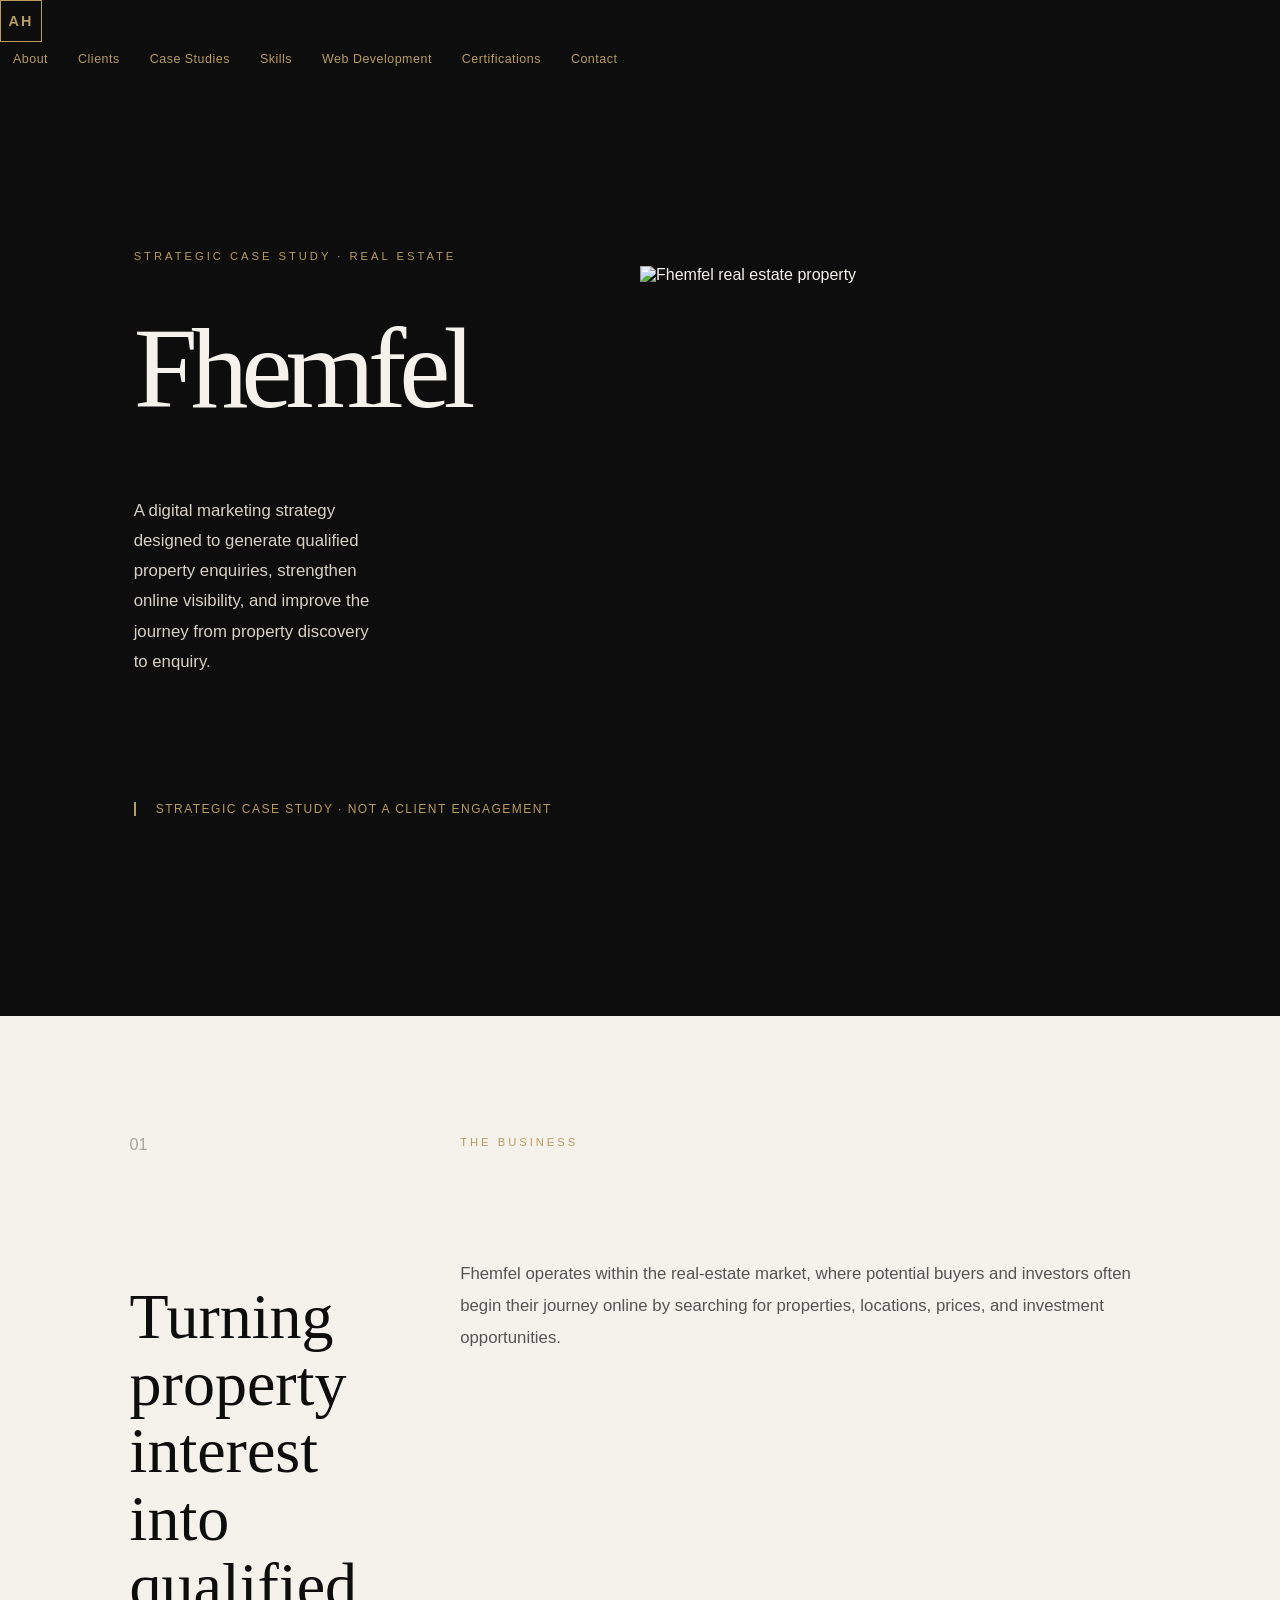
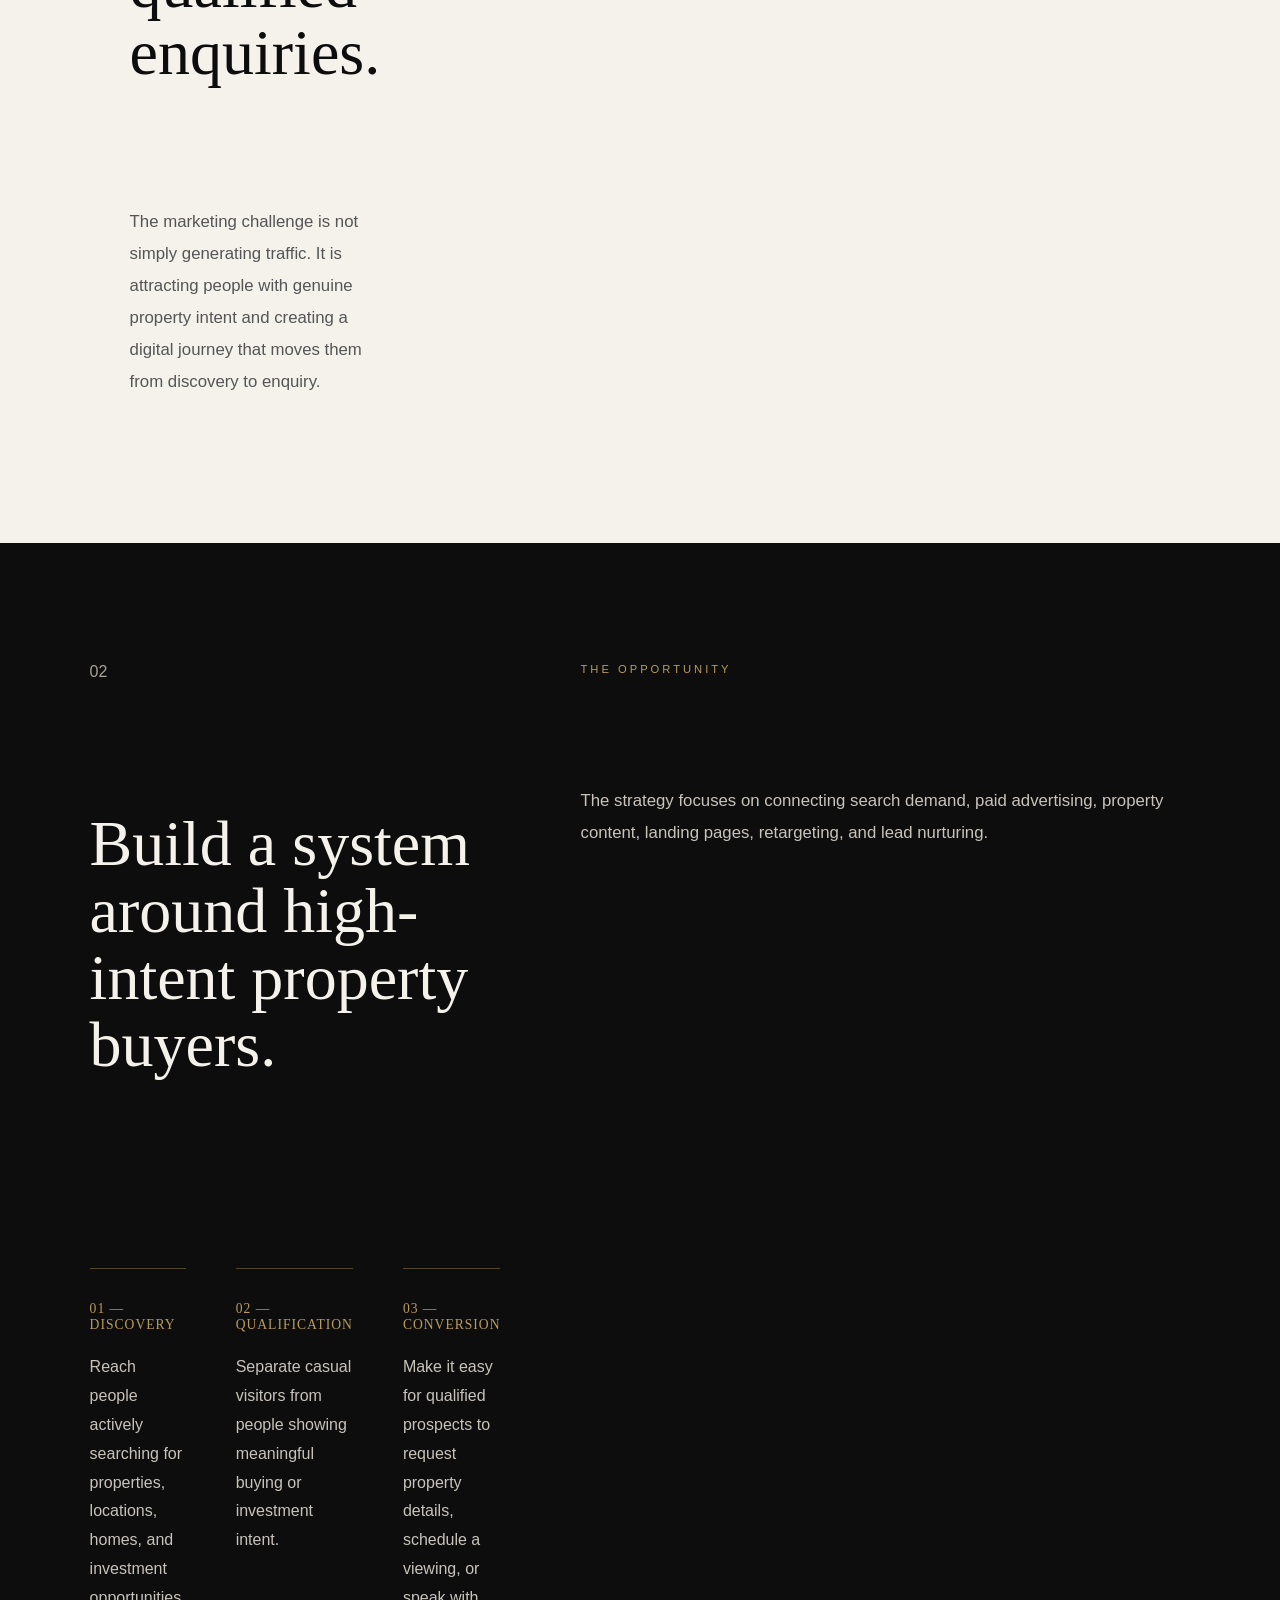
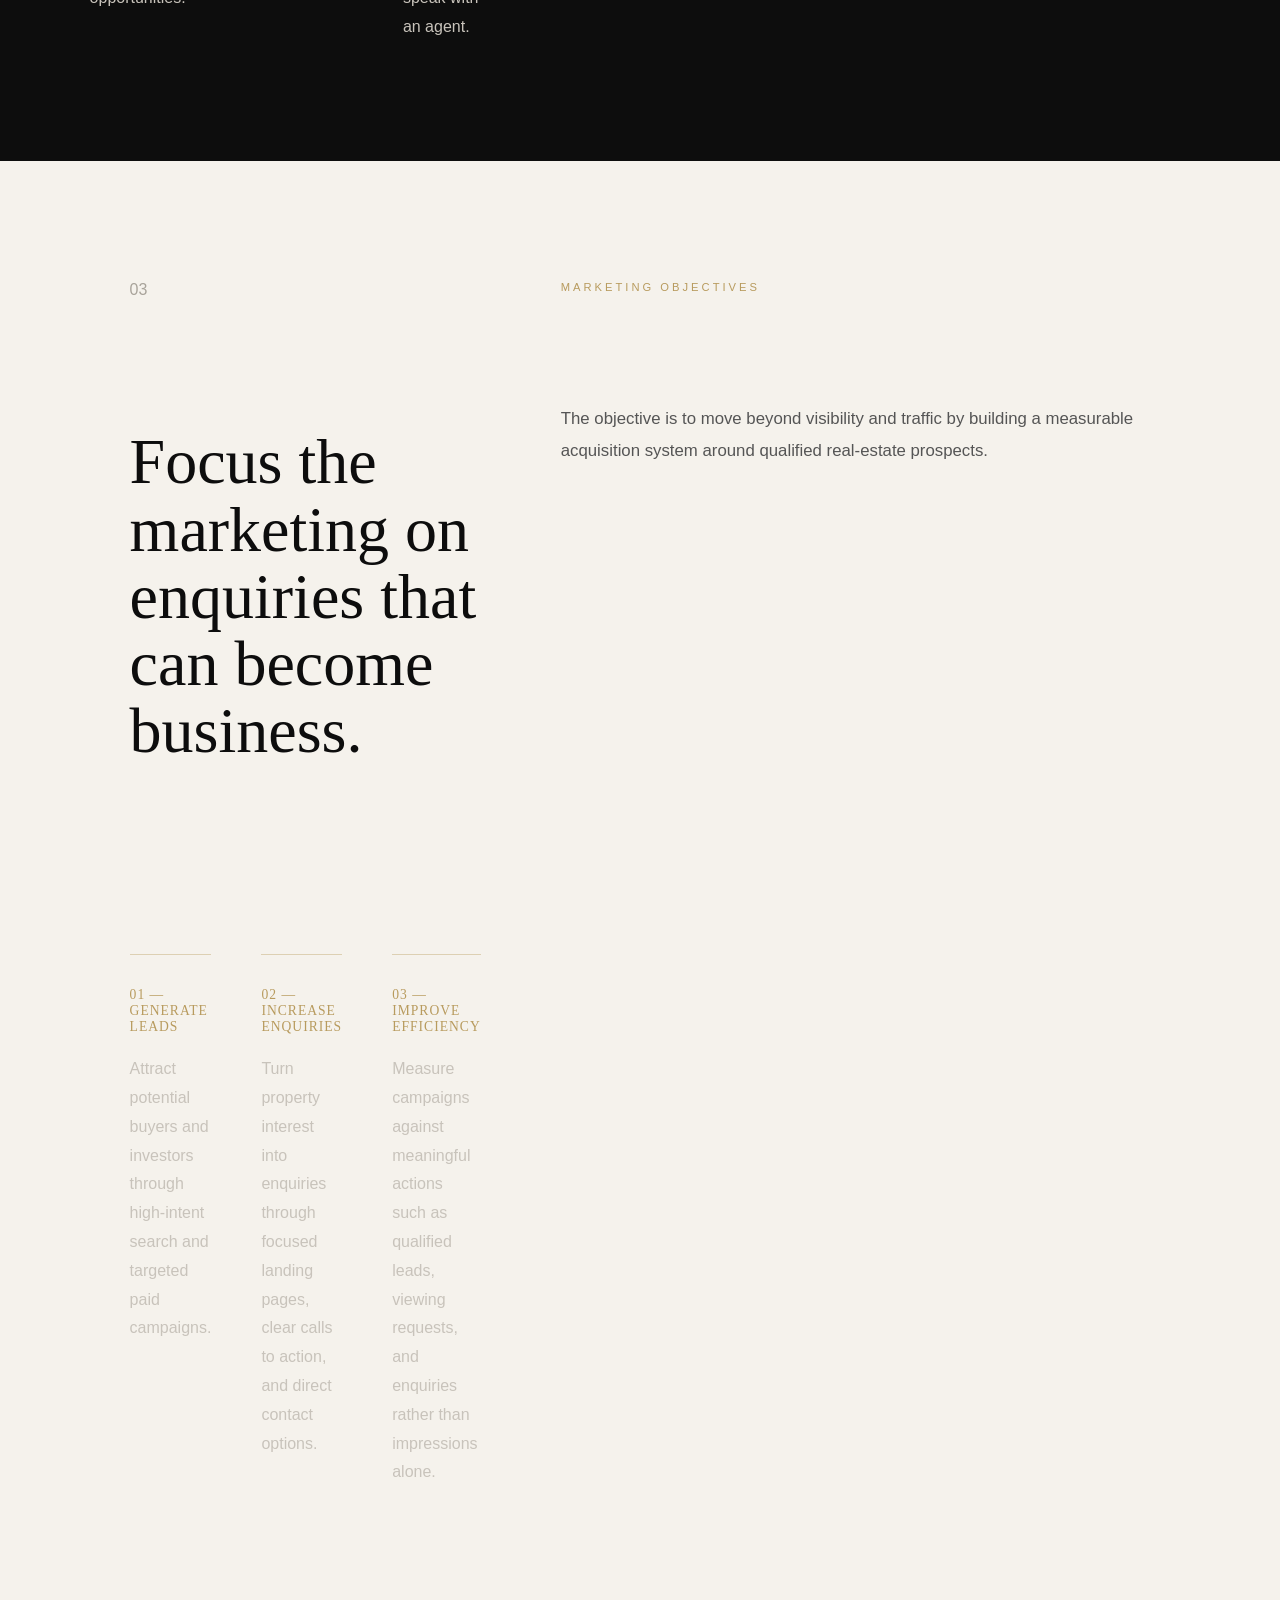
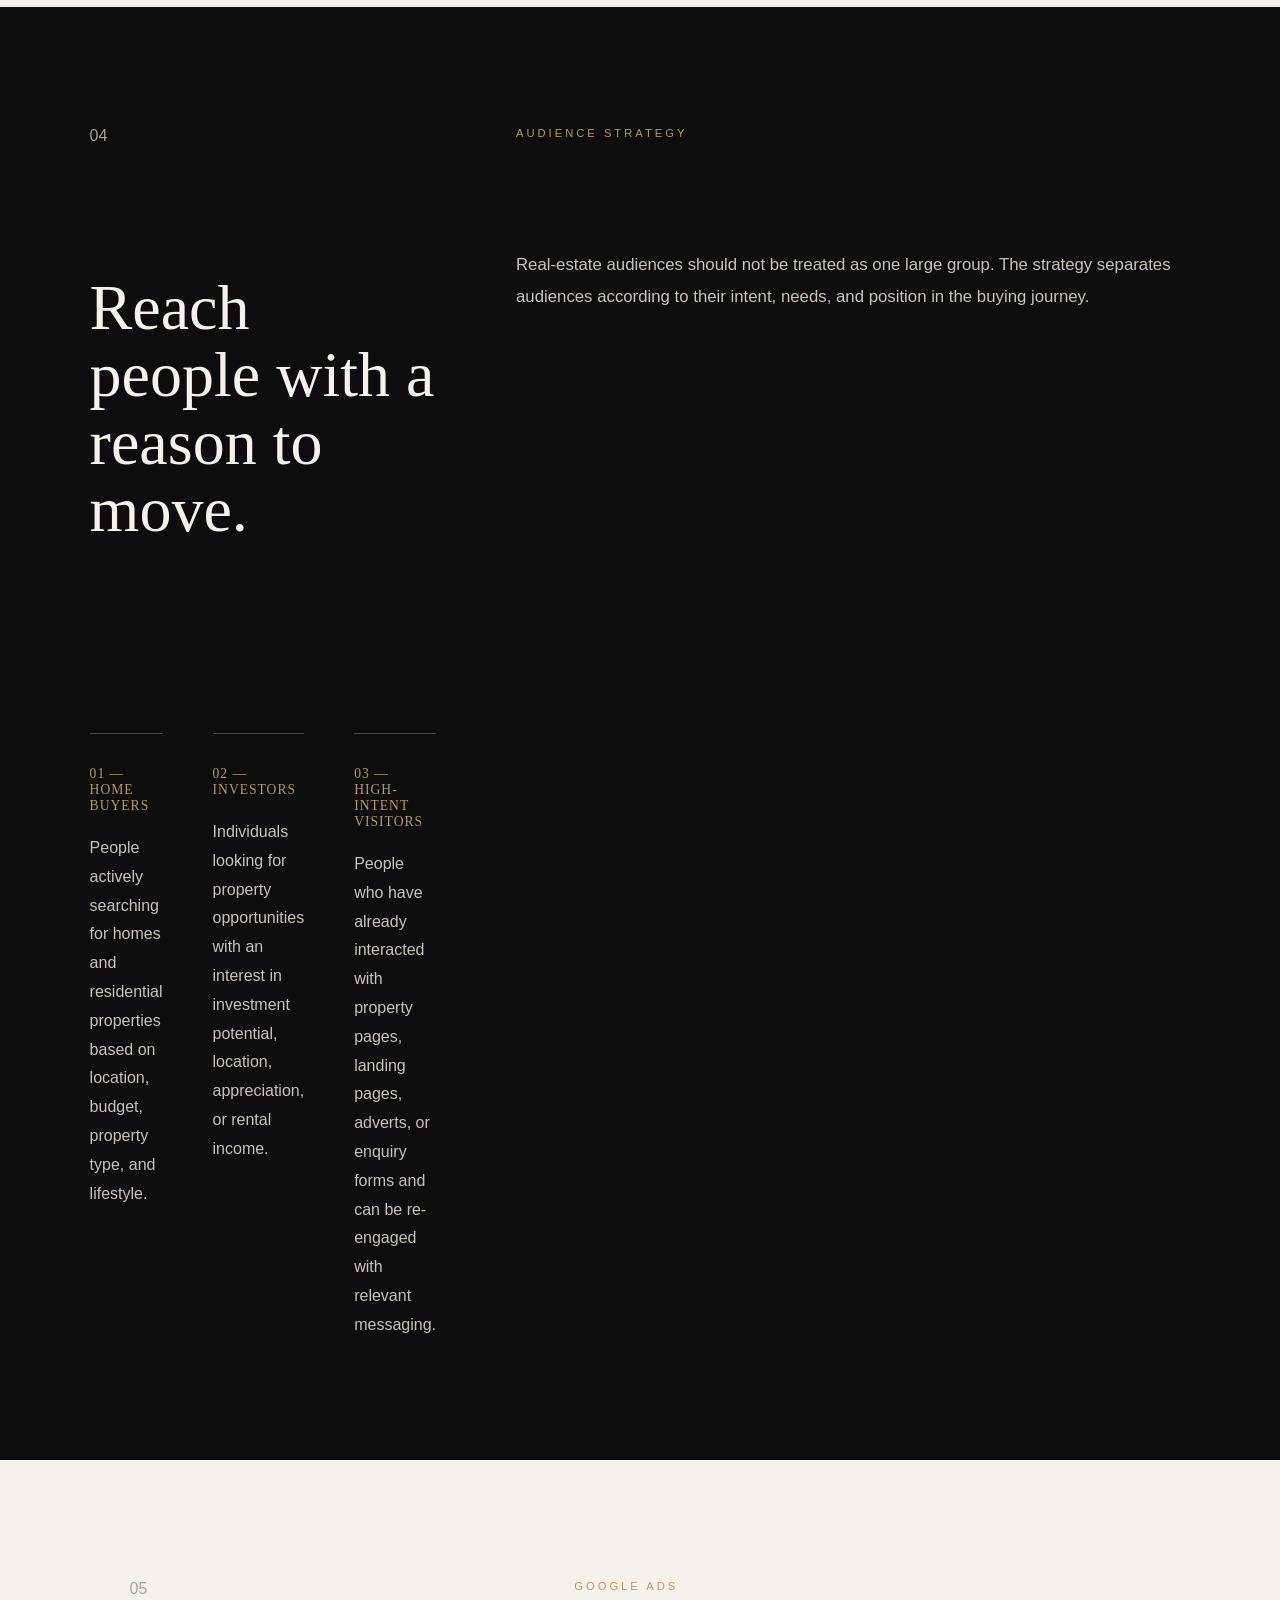
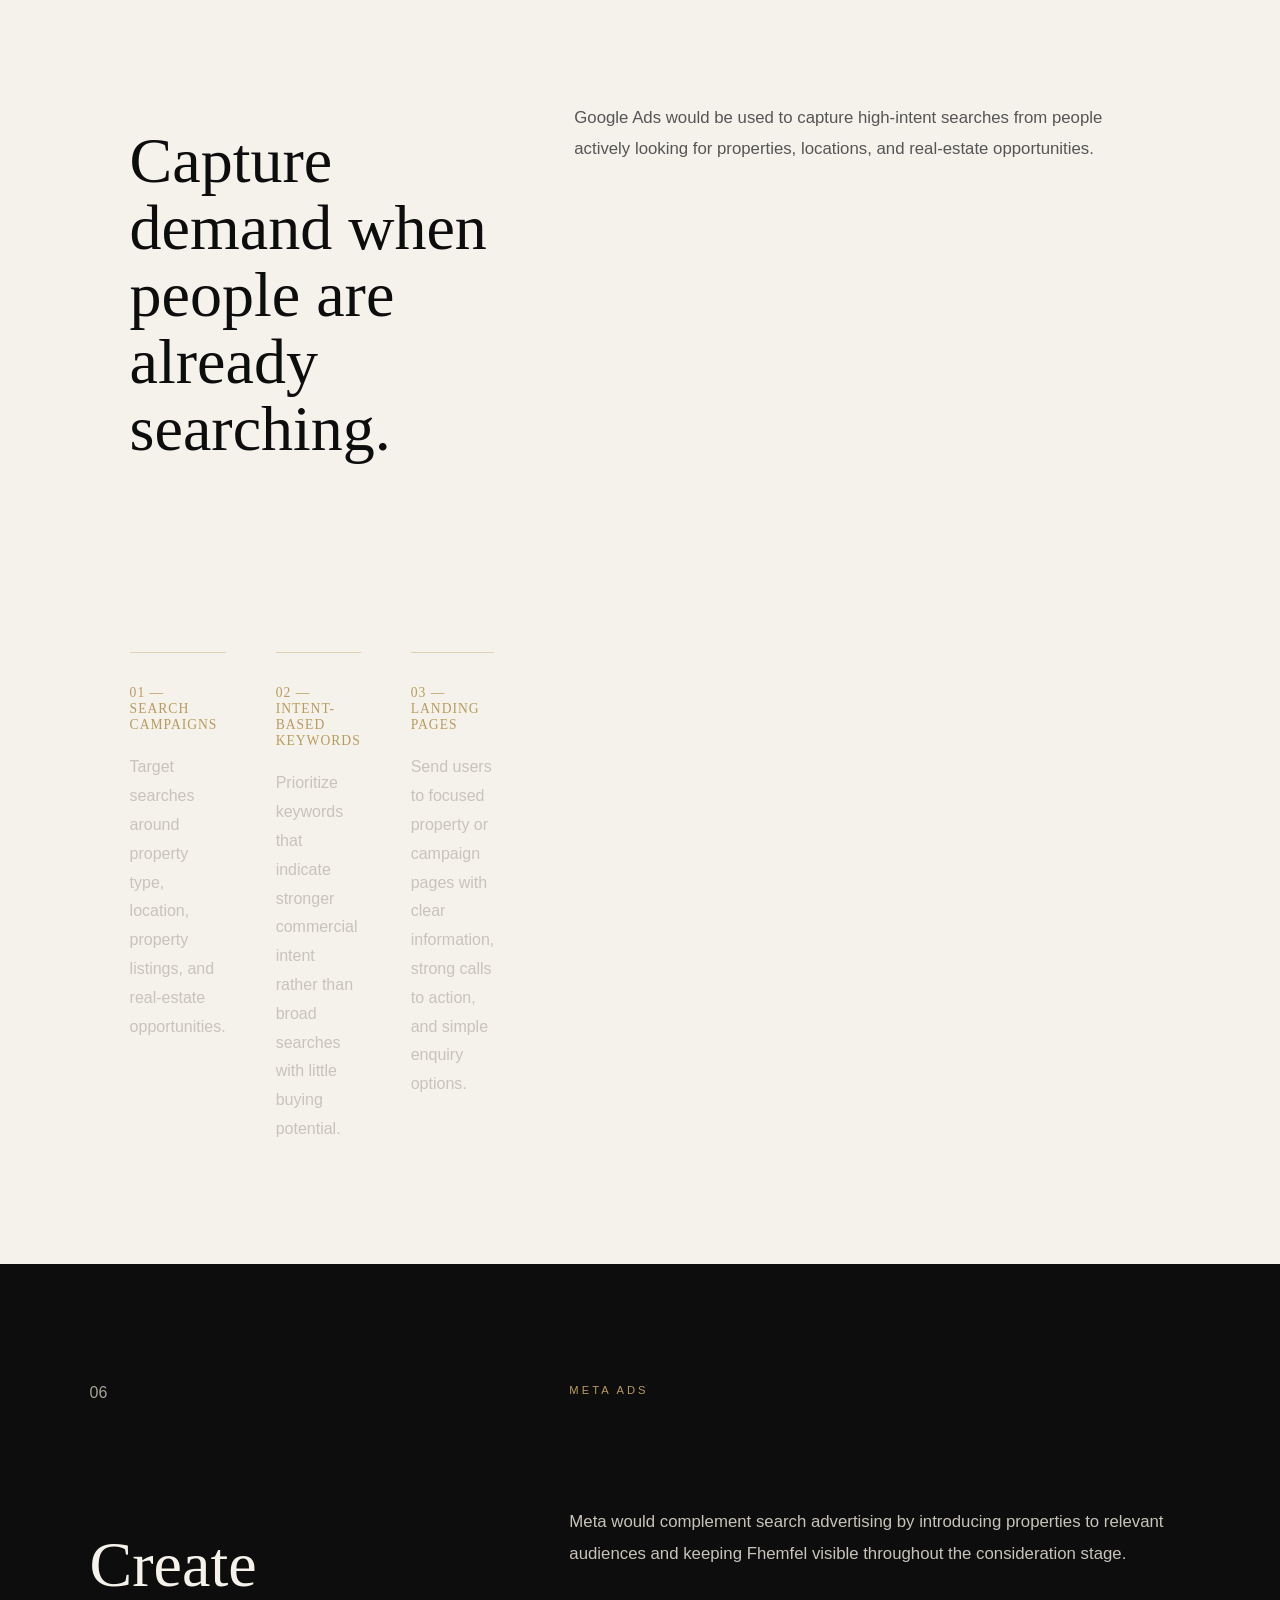
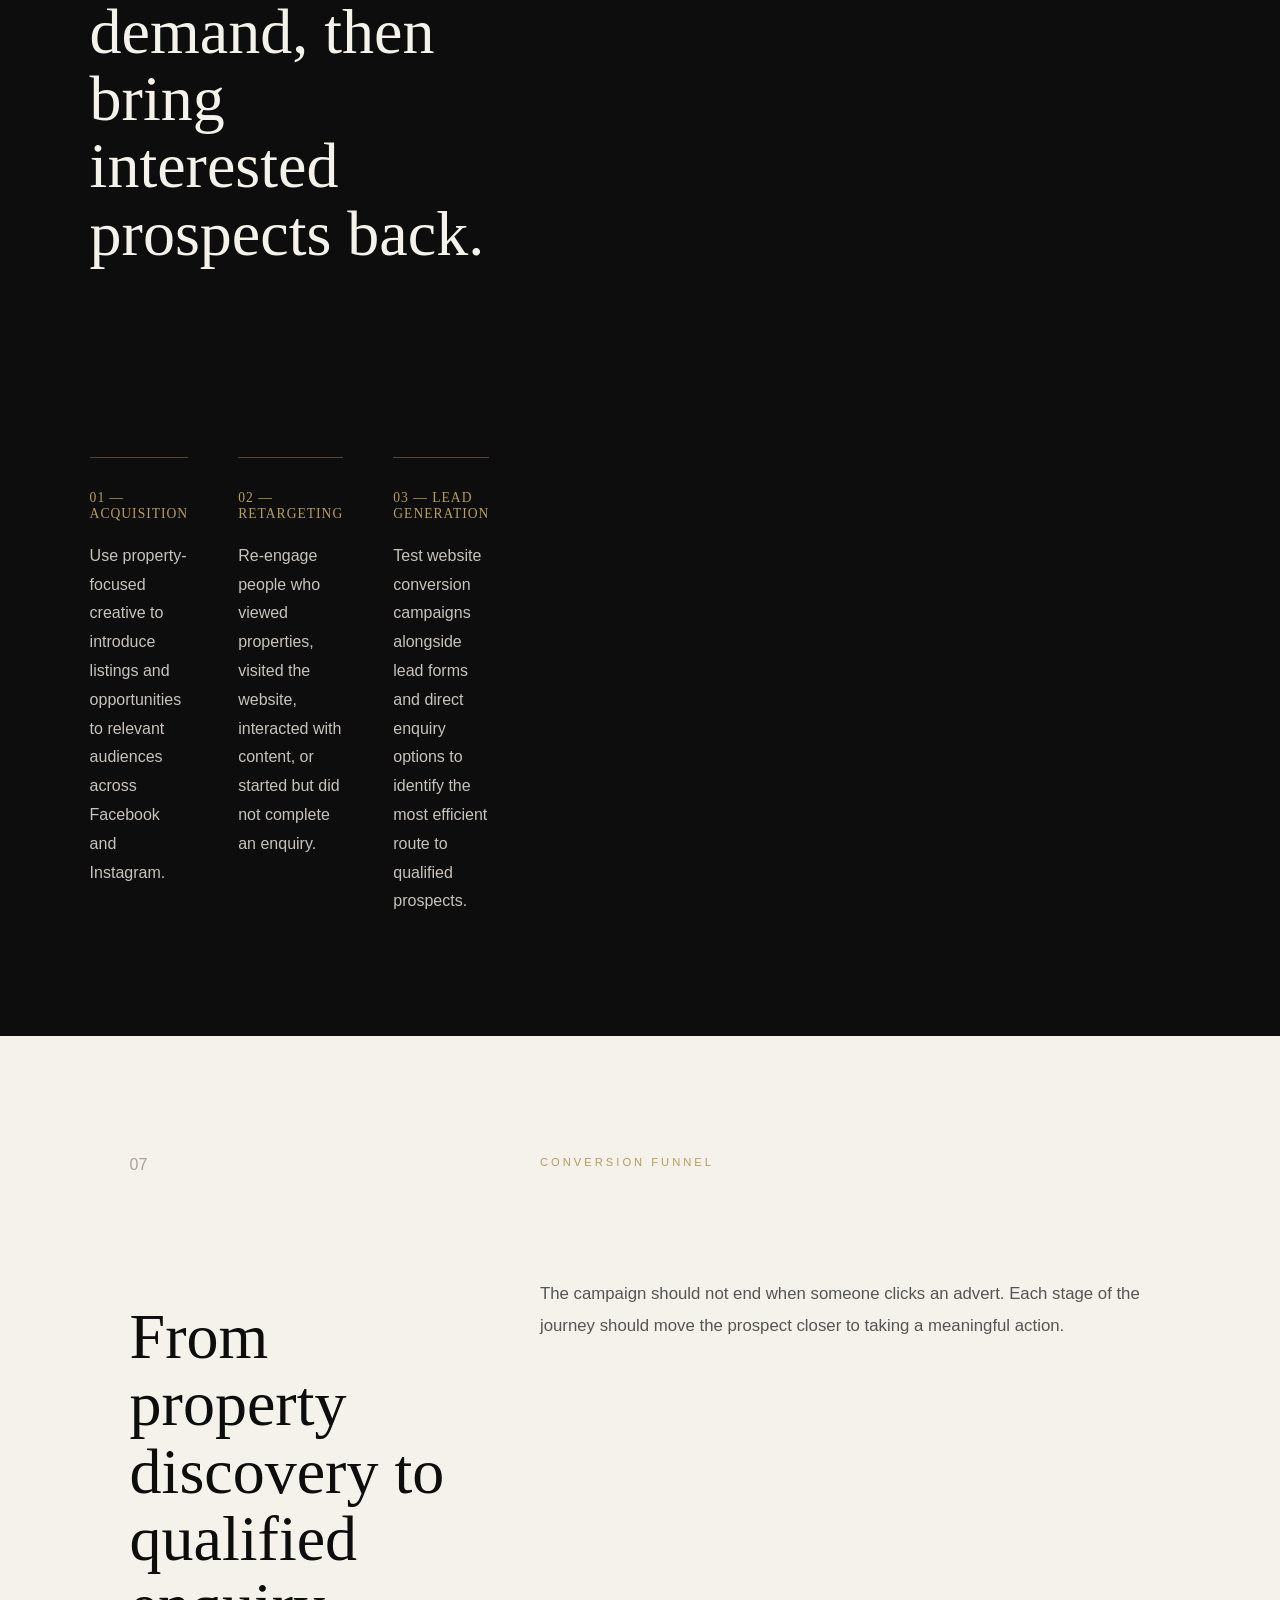
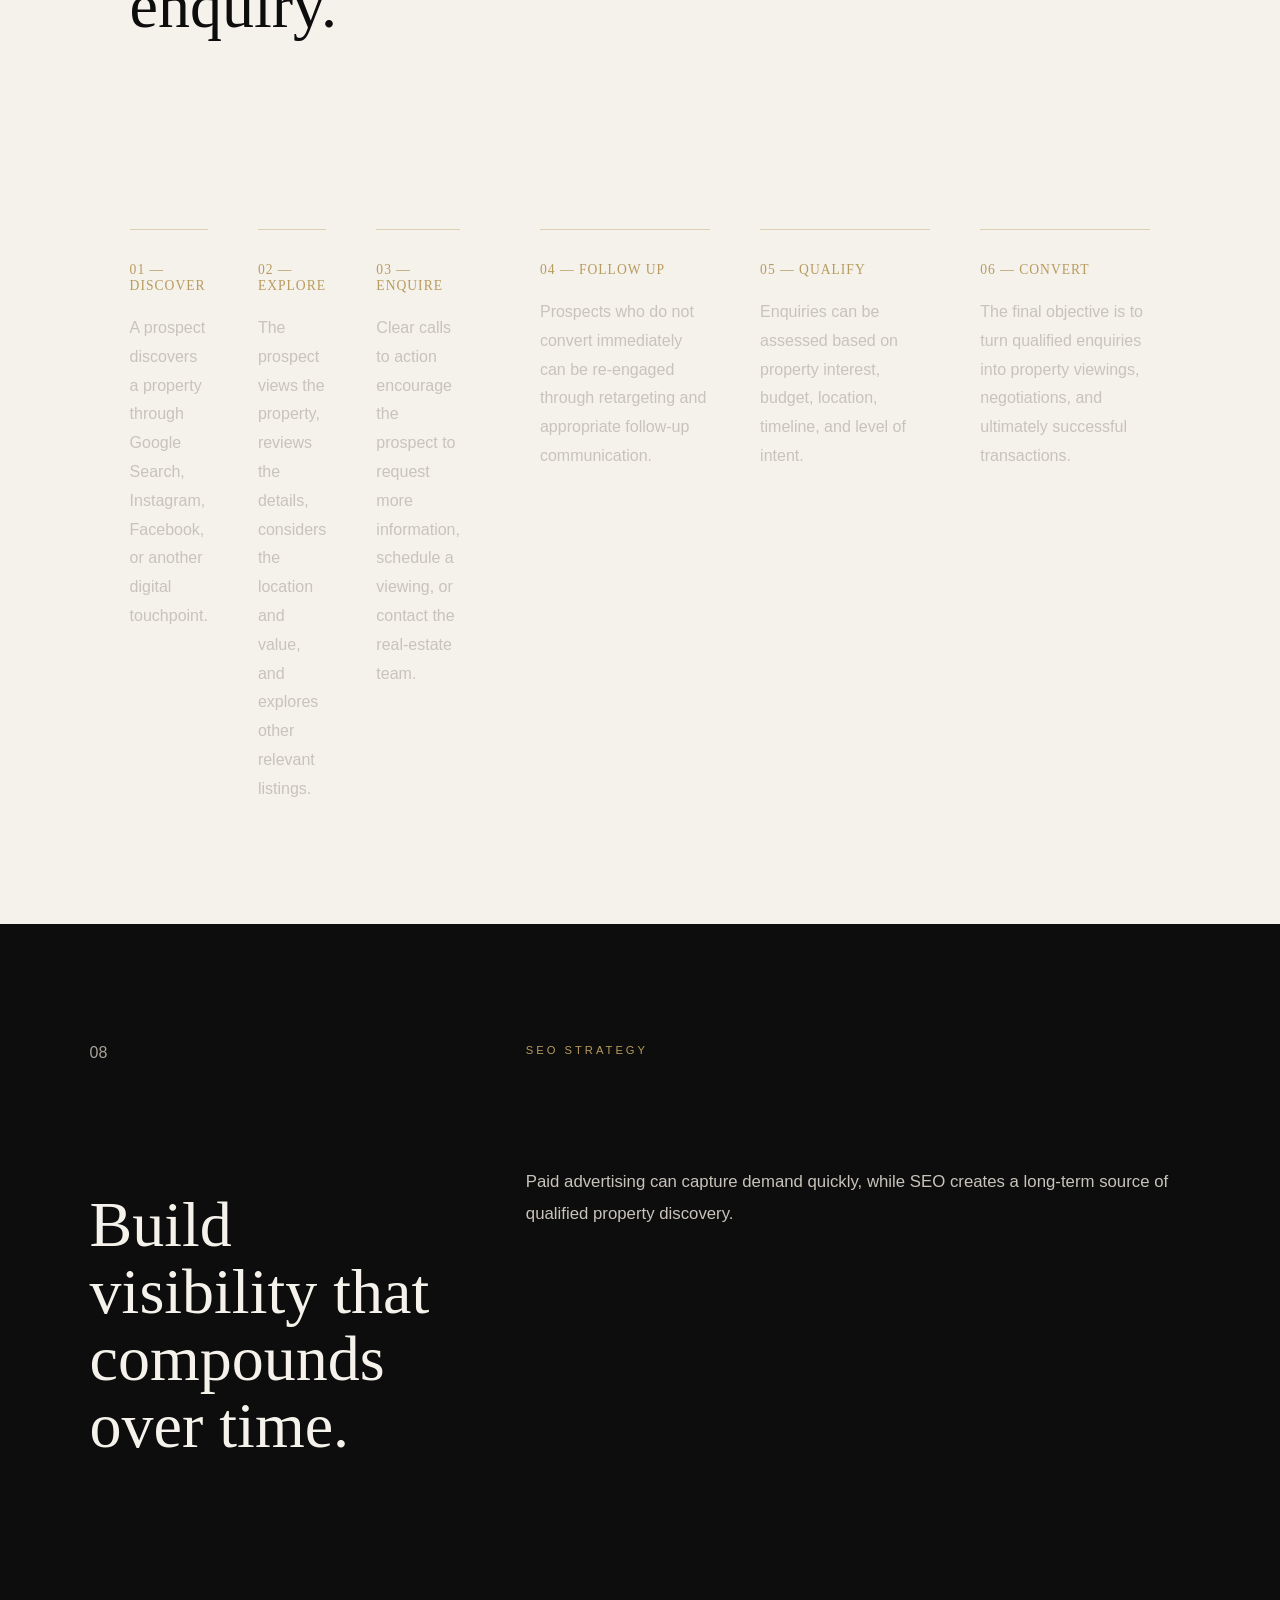
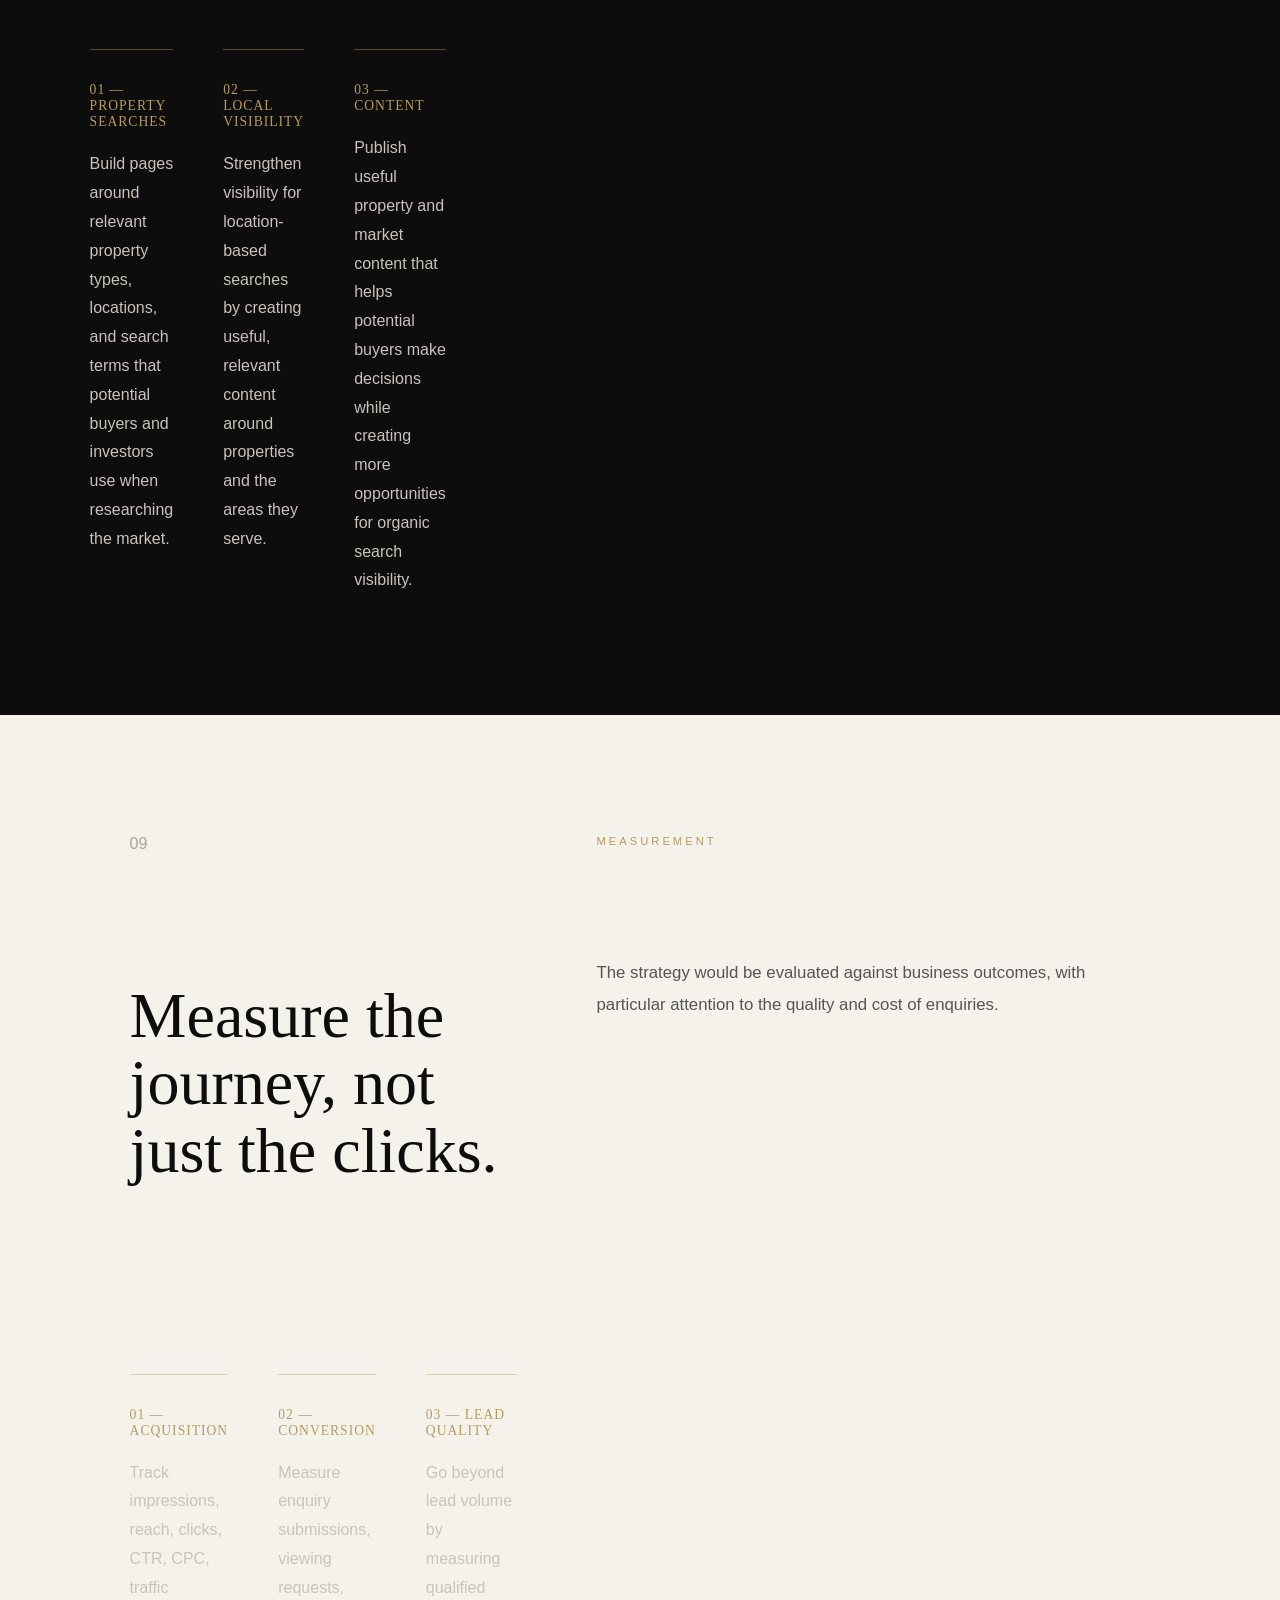
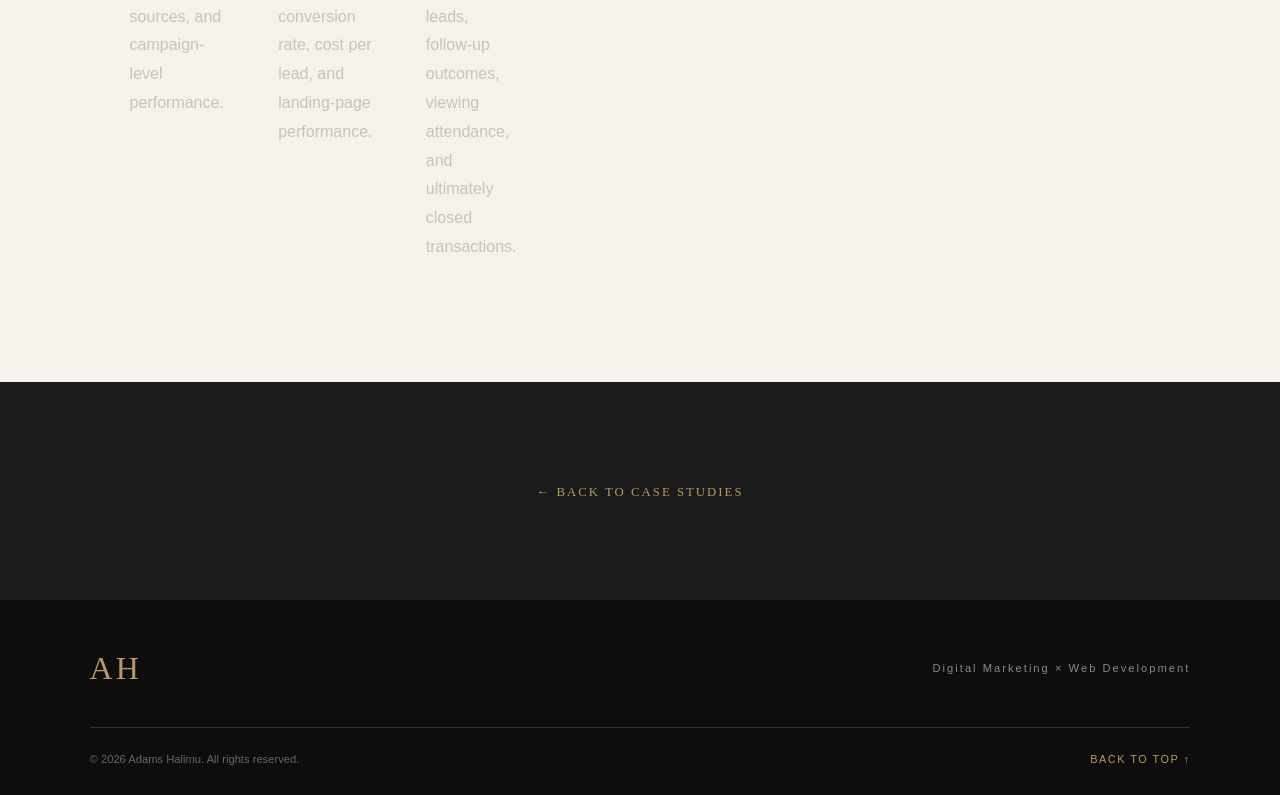
==== fhemfel.html @ 131da3a0 "Add files via upload" ====
<!DOCTYPE html>
<html lang="en">
<head>
    <meta charset="UTF-8">
    <meta name="viewport" content="width=device-width, initial-scale=1.0">

    <title>Fhemfel — Strategic Case Study | Adams Halimu</title>

    <link rel="stylesheet" href="../style.css">

    <style>

        .case-page {
            background: #f5f2ec;
            color: #0d0d0d;
        }

        .case-hero {
            min-height: 90vh;
            display: grid;
            grid-template-columns: 1fr 1fr;
            background: #0d0d0d;
            color: #f5f2ec;
        }

        .case-hero-content {
            display: flex;
            flex-direction: column;
            justify-content: center;
            padding: 100px 8%;
        }

        .case-label {
            font-size: .7rem;
            letter-spacing: 3px;
            text-transform: uppercase;
            color: #b89b5e;
        }

        .case-hero h1 {
            font-family: Georgia, serif;
            font-size: clamp(4rem, 9vw, 8rem);
            font-weight: 400;
            line-height: .9;
            margin: 25px 0;
        }

        .case-intro {
            max-width: 560px;
            font-size: 1.05rem;
            line-height: 1.8;
            color: #d8d0c3;
        }

        .case-disclaimer {
            margin-top: 25px;
            font-size: .75rem;
            letter-spacing: 1.5px;
            color: #b89b5e;
            text-transform: uppercase;
        }

        .case-hero-image {
            min-height: 650px;
            overflow: hidden;
        }

        .case-hero-image img {
            width: 100%;
            height: 100%;
            object-fit: cover;
            display: block;
        }

        .case-section {
            max-width: 1200px;
            margin: auto;
            padding: 120px 7%;
        }

        .case-section h2 {
            max-width: 850px;
            font-family: Georgia, serif;
            font-size: clamp(2.5rem, 5vw, 5rem);
            font-weight: 400;
            line-height: 1.05;
            margin: 25px 0 40px;
        }

        .case-section > p {
            max-width: 760px;
            font-size: 1.05rem;
            line-height: 1.9;
            color: #555;
            margin-bottom: 25px;
        }

        .case-dark {
            max-width: none;
            padding-left: 7%;
            padding-right: 7%;
            background: #0d0d0d;
            color: #f5f2ec;
        }

        .case-dark > p {
            color: #c8c3bb;
        }

        .case-grid {
            max-width: 1100px;
            display: grid;
            grid-template-columns: repeat(3, 1fr);
            gap: 50px;
            margin-top: 70px;
        }

        .case-grid h3 {
            font-size: .85rem;
            letter-spacing: 1px;
            text-transform: uppercase;
            color: #b89b5e;
            margin-bottom: 20px;
        }

        .case-grid p {
            color: #c8c3bb;
            line-height: 1.8;
        }

        .case-next {
            background: #1a1a1a;
            color: #f5f2ec;
            padding: 100px 7%;
            text-align: center;
        }

        .case-next a {
            color: #b89b5e;
            text-decoration: none;
            font-size: .8rem;
            letter-spacing: 2px;
            text-transform: uppercase;
        }

        @media (max-width: 768px) {

            .case-hero {
                grid-template-columns: 1fr;
            }

            .case-hero-image {
                min-height: 450px;
                order: -1;
            }

            .case-hero-content {
                padding: 70px 8%;
            }

            .case-grid {
                grid-template-columns: 1fr;
                gap: 40px;
            }

            .case-section {
                padding: 80px 8%;
            }

        }

    </style>
</head>

<body class="case-page">

    <!-- NAVBAR -->

    <header class="site-header">

        <a href="../index.html" class="logo">
            AH
        </a>

        <nav class="nav-links">

            <a href="../index.html#about">About</a>
            <a href="../index.html#clients">Clients</a>
            <a href="../index.html#case-studies">Case Studies</a>
            <a href="../index.html#skills">Skills</a>
            <a href="../index.html#web-development">Web Development</a>
            <a href="../index.html#certifications">Certifications</a>
            <a href="../index.html#contact">Contact</a>

        </nav>

        <button class="menu-toggle" aria-label="Open menu">
            <span></span>
            <span></span>
            <span></span>
        </button>

    </header>


    <!-- HERO -->

    <section class="case-hero">

        <div class="case-hero-content">

            <p class="case-label">
                Strategic Case Study · Real Estate
            </p>

            <h1>
                Fhemfel
            </h1>

            <p class="case-intro">
                A digital marketing strategy designed to generate
                qualified property enquiries, strengthen online
                visibility, and improve the journey from property
                discovery to enquiry.
            </p>

            <p class="case-disclaimer">
                Strategic case study · Not a client engagement
            </p>

        </div>

        <div class="case-hero-image">

            <img
                src="../images/Fhemfel.png"
                alt="Fhemfel real estate property"
            >

        </div>

    </section>


    <!-- BUSINESS -->

    <section class="case-section">

        <span class="section-number">
            01
        </span>

        <span class="case-label">
            THE BUSINESS
        </span>

        <h2>
            Turning property interest into qualified enquiries.
        </h2>

        <p>
            Fhemfel operates within the real-estate market, where
            potential buyers and investors often begin their journey
            online by searching for properties, locations, prices,
            and investment opportunities.
        </p>

        <p>
            The marketing challenge is not simply generating traffic.
            It is attracting people with genuine property intent and
            creating a digital journey that moves them from discovery
            to enquiry.
        </p>

    </section>


    <!-- OPPORTUNITY -->

    <section class="case-section case-dark">

        <span class="section-number">
            02
        </span>

        <span class="case-label">
            THE OPPORTUNITY
        </span>

        <h2>
            Build a system around high-intent property buyers.
        </h2>

        <p>
            The strategy focuses on connecting search demand,
            paid advertising, property content, landing pages,
            retargeting, and lead nurturing.
        </p>


        <div class="case-grid">

            <div>

                <h3>
                    01 — Discovery
                </h3>

                <p>
                    Reach people actively searching for properties,
                    locations, homes, and investment opportunities.
                </p>

            </div>


            <div>

                <h3>
                    02 — Qualification
                </h3>

                <p>
                    Separate casual visitors from people showing
                    meaningful buying or investment intent.
                </p>

            </div>


            <div>

                <h3>
                    03 — Conversion
                </h3>

                <p>
                    Make it easy for qualified prospects to request
                    property details, schedule a viewing, or speak
                    with an agent.
                </p>

            </div>

        </div>

    </section>
    <section class="case-section">

    <span class="section-number">
        03
    </span>

    <span class="case-label">
        MARKETING OBJECTIVES
    </span>

    <h2>
        Focus the marketing on enquiries that can become business.
    </h2>

    <p>
        The objective is to move beyond visibility and traffic by
        building a measurable acquisition system around qualified
        real-estate prospects.
    </p>

    <div class="case-grid">

        <div>
            <h3>01 — Generate Leads</h3>

            <p>
                Attract potential buyers and investors through
                high-intent search and targeted paid campaigns.
            </p>
        </div>

        <div>
            <h3>02 — Increase Enquiries</h3>

            <p>
                Turn property interest into enquiries through
                focused landing pages, clear calls to action,
                and direct contact options.
            </p>
        </div>

        <div>
            <h3>03 — Improve Efficiency</h3>

            <p>
                Measure campaigns against meaningful actions such
                as qualified leads, viewing requests, and enquiries
                rather than impressions alone.
            </p>
        </div>

    </div>

</section>
<section class="case-section case-dark">

    <span class="section-number">
        04
    </span>

    <span class="case-label">
        AUDIENCE STRATEGY
    </span>

    <h2>
        Reach people with a reason to move.
    </h2>

    <p>
        Real-estate audiences should not be treated as one large
        group. The strategy separates audiences according to their
        intent, needs, and position in the buying journey.
    </p>

    <div class="case-grid">

        <div>

            <h3>
                01 — Home Buyers
            </h3>

            <p>
                People actively searching for homes and residential
                properties based on location, budget, property type,
                and lifestyle.
            </p>

        </div>


        <div>

            <h3>
                02 — Investors
            </h3>

            <p>
                Individuals looking for property opportunities with
                an interest in investment potential, location,
                appreciation, or rental income.
            </p>

        </div>


        <div>

            <h3>
                03 — High-Intent Visitors
            </h3>

            <p>
                People who have already interacted with property
                pages, landing pages, adverts, or enquiry forms and
                can be re-engaged with relevant messaging.
            </p>

        </div>

    </div>

</section>
<section class="case-section">

    <span class="section-number">05</span>

    <span class="case-label">GOOGLE ADS</span>

    <h2>
        Capture demand when people are already searching.
    </h2>

    <p>
        Google Ads would be used to capture high-intent searches from
        people actively looking for properties, locations, and real-estate
        opportunities.
    </p>

    <div class="case-grid">

        <div>
            <h3>01 — Search Campaigns</h3>

            <p>
                Target searches around property type, location,
                property listings, and real-estate opportunities.
            </p>
        </div>

        <div>
            <h3>02 — Intent-Based Keywords</h3>

            <p>
                Prioritize keywords that indicate stronger commercial
                intent rather than broad searches with little buying
                potential.
            </p>
        </div>

        <div>
            <h3>03 — Landing Pages</h3>

            <p>
                Send users to focused property or campaign pages with
                clear information, strong calls to action, and simple
                enquiry options.
            </p>
        </div>

    </div>

</section>
<section class="case-section case-dark">

    <span class="section-number">06</span>

    <span class="case-label">META ADS</span>

    <h2>
        Create demand, then bring interested prospects back.
    </h2>

    <p>
        Meta would complement search advertising by introducing
        properties to relevant audiences and keeping Fhemfel visible
        throughout the consideration stage.
    </p>

    <div class="case-grid">

        <div>
            <h3>01 — Acquisition</h3>

            <p>
                Use property-focused creative to introduce listings
                and opportunities to relevant audiences across
                Facebook and Instagram.
            </p>
        </div>

        <div>
            <h3>02 — Retargeting</h3>

            <p>
                Re-engage people who viewed properties, visited the
                website, interacted with content, or started but did
                not complete an enquiry.
            </p>
        </div>

        <div>
            <h3>03 — Lead Generation</h3>

            <p>
                Test website conversion campaigns alongside lead
                forms and direct enquiry options to identify the
                most efficient route to qualified prospects.
            </p>
        </div>

    </div>

</section>
<section class="case-section">

    <span class="section-number">07</span>

    <span class="case-label">CONVERSION FUNNEL</span>

    <h2>
        From property discovery to qualified enquiry.
    </h2>

    <p>
        The campaign should not end when someone clicks an advert.
        Each stage of the journey should move the prospect closer
        to taking a meaningful action.
    </p>

    <div class="case-grid">

        <div>
            <h3>01 — Discover</h3>

            <p>
                A prospect discovers a property through Google Search,
                Instagram, Facebook, or another digital touchpoint.
            </p>
        </div>

        <div>
            <h3>02 — Explore</h3>

            <p>
                The prospect views the property, reviews the details,
                considers the location and value, and explores other
                relevant listings.
            </p>
        </div>

        <div>
            <h3>03 — Enquire</h3>

            <p>
                Clear calls to action encourage the prospect to request
                more information, schedule a viewing, or contact the
                real-estate team.
            </p>
        </div>

    </div>


    <div class="case-grid">

        <div>
            <h3>04 — Follow Up</h3>

            <p>
                Prospects who do not convert immediately can be
                re-engaged through retargeting and appropriate
                follow-up communication.
            </p>
        </div>

        <div>
            <h3>05 — Qualify</h3>

            <p>
                Enquiries can be assessed based on property interest,
                budget, location, timeline, and level of intent.
            </p>
        </div>

        <div>
            <h3>06 — Convert</h3>

            <p>
                The final objective is to turn qualified enquiries
                into property viewings, negotiations, and ultimately
                successful transactions.
            </p>
        </div>

    </div>

</section>
<section class="case-section case-dark">

    <span class="section-number">08</span>

    <span class="case-label">SEO STRATEGY</span>

    <h2>
        Build visibility that compounds over time.
    </h2>

    <p>
        Paid advertising can capture demand quickly, while SEO creates
        a long-term source of qualified property discovery.
    </p>

    <div class="case-grid">

        <div>
            <h3>01 — Property Searches</h3>

            <p>
                Build pages around relevant property types, locations,
                and search terms that potential buyers and investors
                use when researching the market.
            </p>
        </div>

        <div>
            <h3>02 — Local Visibility</h3>

            <p>
                Strengthen visibility for location-based searches by
                creating useful, relevant content around properties
                and the areas they serve.
            </p>
        </div>

        <div>
            <h3>03 — Content</h3>

            <p>
                Publish useful property and market content that helps
                potential buyers make decisions while creating more
                opportunities for organic search visibility.
            </p>
        </div>

    </div>

</section>
<section class="case-section">

    <span class="section-number">09</span>

    <span class="case-label">MEASUREMENT</span>

    <h2>
        Measure the journey, not just the clicks.
    </h2>

    <p>
        The strategy would be evaluated against business outcomes,
        with particular attention to the quality and cost of enquiries.
    </p>

    <div class="case-grid">

        <div>
            <h3>01 — Acquisition</h3>

            <p>
                Track impressions, reach, clicks, CTR, CPC, traffic
                sources, and campaign-level performance.
            </p>
        </div>

        <div>
            <h3>02 — Conversion</h3>

            <p>
                Measure enquiry submissions, viewing requests,
                conversion rate, cost per lead, and landing-page
                performance.
            </p>
        </div>

        <div>
            <h3>03 — Lead Quality</h3>

            <p>
                Go beyond lead volume by measuring qualified leads,
                follow-up outcomes, viewing attendance, and ultimately
                closed transactions.
            </p>
        </div>

    </div>

</section>


    <!-- NEXT SECTION -->

    <section class="case-next">

        <a href="../index.html#case-studies">
            ← Back to Case Studies
        </a>

    </section>
    
<!-- FOOTER -->
<footer class="site-footer">

    <div class="footer-top">

        <div class="footer-logo">
            AH
        </div>

        <p>
            Digital Marketing × Web Development
        </p>

    </div>

    <div class="footer-bottom">

        <p>
            © 2026 Adams Halimu. All rights reserved.
        </p>

        <a href="#">
            BACK TO TOP ↑
        </a>

    </div>

</footer>


    <script src="../script.js"></script>

</body>
</html>
---- style.css ----
/* ========================================
   RESET
======================================== */

* {
  margin: 0;
  padding: 0;
  box-sizing: border-box;
}

html {
  scroll-behavior: smooth;
}

body {
  background: #0d0d0d;
  color: #f5f2ec;
  font-family: Arial, Helvetica, sans-serif;
}

a {
  color: inherit;
}

button {
  font: inherit;
}


/* ========================================
   VARIABLES
======================================== */

:root {
  --black: #0d0d0d;
  --dark: #151515;
  --gold: #b89b5e;
  --cream: #f5f2ec;
  --muted: #a8a39a;
  --border: rgba(184, 155, 94, 0.25);
}


/* ========================================
   NAVBAR
======================================== */

.site-header {
  position: absolute;
  top: 0;
  left: 0;
  width: 100%;
  z-index: 100;
}

.navbar {
  width: 100%;
  min-height: 90px;
  padding: 0 6%;
  display: flex;
  align-items: center;
  justify-content: space-between;
}


/* Logo */

.logo {
  width: 42px;
  height: 42px;

  display: flex;
  align-items: center;
  justify-content: center;

  border: 1px solid var(--gold);

  color: var(--gold);
  text-decoration: none;

  font-size: 0.9rem;
  font-weight: 700;

  letter-spacing: 2px;

  transition: 0.3s ease;
}

.logo:hover {
  background: var(--gold);
  color: var(--black);
}


/* Links */

.nav-links {
  display: flex;
  align-items: center;
  gap: 4px;

  list-style: none;
}

.nav-links a {
  display: block;

  padding: 10px 13px;

  color: var(--gold);
  text-decoration: none;

  font-size: 0.78rem;
  letter-spacing: 0.5px;

  transition: 0.3s ease;
}

.nav-links a:hover {
  background: white;
  color: var(--black);
}


/* Hamburger */

.menu-toggle {
  display: none;

  width: 42px;
  height: 42px;

  border: none;
  background: transparent;

  cursor: pointer;
}

.menu-toggle span {
  display: block;

  width: 25px;
  height: 2px;

  margin: 5px auto;

  background: var(--gold);

  transition: 0.3s ease;
}


/* ========================================
   HERO
======================================== */

.hero {
  position: relative;

  min-height: 100vh;

  display: flex;
  align-items: center;

  overflow: hidden;
}


/* Your photograph */

.hero-image {
  position: absolute;
  inset: 0;

  background-image: url("images/adams.jpg");
  background-size: cover;
  background-position: center top;

  transform: scale(1.02);
}


/* Dark overlay */

.hero-overlay {
  position: absolute;
  inset: 0;

  background:
    linear-gradient(
      90deg,
      rgba(13, 13, 13, 0.95) 0%,
      rgba(13, 13, 13, 0.75) 40%,
      rgba(13, 13, 13, 0.25) 75%,
      rgba(13, 13, 13, 0.55) 100%
    );
}


/* Hero content */

.hero-content {
  position: relative;
  z-index: 2;

  width: 90%;
  max-width: 1200px;

  margin: 0 auto;

  padding-top: 80px;
}


.hero-label {
  margin-bottom: 25px;

  color: var(--gold);

  font-size: 0.72rem;
  font-weight: 600;

  letter-spacing: 4px;
}


.hero h1 {
  max-width: 850px;

  font-family: Georgia, "Times New Roman", serif;

  font-size: clamp(3.5rem, 7vw, 7rem);

  font-weight: 400;

  line-height: 0.95;

  letter-spacing: -3px;
}

.hero h1 span {
  color: var(--gold);
  font-style: italic;
}


.hero-description {
  max-width: 500px;

  margin-top: 35px;

  color: var(--muted);

  font-size: 1rem;

  line-height: 1.8;
}


/* Buttons */

.hero-buttons {
  display: flex;
  gap: 15px;

  margin-top: 35px;
}

.btn {
  display: inline-flex;

  align-items: center;
  justify-content: center;

  min-height: 50px;

  padding: 0 25px;

  text-decoration: none;

  font-size: 0.78rem;

  letter-spacing: 1px;

  transition: 0.3s ease;
}


.btn-primary {
  background: var(--gold);
  color: var(--black);
}

.btn-primary:hover {
  background: white;
}


.btn-secondary {
  border: 1px solid rgba(245, 242, 236, 0.5);
  color: var(--cream);
}

.btn-secondary:hover {
  background: white;
  color: var(--black);
  border-color: white;
}


/* Hero bottom */

.hero-bottom {
  position: absolute;

  bottom: 30px;
  left: 6%;
  right: 6%;

  z-index: 2;

  display: flex;
  justify-content: space-between;

  color: rgba(245, 242, 236, 0.6);

  font-size: 0.65rem;

  letter-spacing: 2px;
}

.scroll-indicator {
  color: var(--gold);
}


/* ========================================
   GENERAL SECTIONS
======================================== */

.section {
  padding: 140px 6%;
}

.section-heading {
  display: flex;
  align-items: center;
  gap: 15px;

  margin-bottom: 70px;

  color: var(--gold);

  font-size: 0.7rem;

  letter-spacing: 3px;
}

.section-number {
  color: var(--muted);
}


/* ========================================
   ABOUT
======================================== */

.about-section {
  background: var(--cream);
  color: var(--black);
}

.about-content {
  display: grid;
  grid-template-columns: 1fr 1fr;

  gap: 10%;

  max-width: 1200px;
  margin: auto;
}

.about-content h2 {
  font-family: Georgia, "Times New Roman", serif;

  font-size: clamp(3rem, 5vw, 5rem);

  font-weight: 400;

  line-height: 1;

  letter-spacing: -2px;
}

.about-content h2 span {
  color: var(--gold);
  font-style: italic;
}

.about-text {
  max-width: 520px;
}

.about-text p {
  margin-bottom: 25px;

  color: #555;

  font-size: 1rem;

  line-height: 1.9;
}


/* ========================================
   MOBILE
======================================== */

@media (max-width: 900px) {

  .navbar {
    min-height: 75px;
    padding: 0 5%;
  }

  .nav-links {
    position: absolute;

    top: 75px;
    left: 0;

    width: 100%;

    padding: 20px 5%;

    background: rgba(13, 13, 13, 0.98);

    display: flex;
    flex-direction: column;
    align-items: stretch;

    opacity: 0;
    visibility: hidden;

    transform: translateY(-10px);

    transition: 0.3s ease;
  }

  .nav-links.active {
    opacity: 1;
    visibility: visible;

    transform: translateY(0);
  }

  .nav-links a {
    padding: 15px;
  }

  .menu-toggle {
    display: block;
  }


  /* Hamburger animation */

  .menu-toggle.active span:nth-child(1) {
    transform: translateY(7px) rotate(45deg);
  }

  .menu-toggle.active span:nth-child(2) {
    opacity: 0;
  }

  .menu-toggle.active span:nth-child(3) {
    transform: translateY(-7px) rotate(-45deg);
  }


  /* Hero */

  .hero-content {
    width: 90%;
    padding-top: 100px;
  }

  .hero {
    min-height: 100svh;
  }

  .hero-overlay {
    background:
      linear-gradient(
        90deg,
        rgba(13, 13, 13, 0.9),
        rgba(13, 13, 13, 0.65)
      );
  }

  .hero h1 {
    font-size: clamp(3rem, 14vw, 5rem);
    letter-spacing: -2px;
  }

  .hero-description {
    font-size: 0.9rem;
  }

  .hero-buttons {
    flex-direction: column;
    align-items: flex-start;
  }

  .hero-bottom {
    display: none;
  }


  /* About */

  .section {
    padding: 90px 6%;
  }

  .about-content {
    grid-template-columns: 1fr;
    gap: 50px;
  }

}
/* ========================================
   CLIENTS
======================================== */

.clients-section {
  background: #0d0d0d;
  color: #f5f2ec;
}

.clients-heading {
  max-width: 1200px;
  margin-left: auto;
  margin-right: auto;
}

.clients-intro {
  max-width: 1200px;
  margin: 0 auto 80px;

  display: grid;
  grid-template-columns: 1.2fr 0.8fr;

  gap: 10%;

  align-items: end;
}

.eyebrow {
  margin-bottom: 20px;

  color: #b89b5e;

  font-size: 0.7rem;
  letter-spacing: 3px;
}

.clients-intro h2 {
  max-width: 700px;

  font-family: Georgia, "Times New Roman", serif;

  font-size: clamp(3rem, 5vw, 5.5rem);

  font-weight: 400;

  line-height: 0.98;

  letter-spacing: -3px;
}

.clients-intro h2 span {
  color: #b89b5e;
  font-style: italic;
}

.clients-intro-text {
  max-width: 450px;

  color: #a8a39a;

  font-size: 0.95rem;

  line-height: 1.9;
}


/* ========================================
   CLIENT GRID
======================================== */

.clients-grid {
  max-width: 1200px;
  margin: auto;

  display: grid;

  grid-template-columns: repeat(2, 1fr);

  gap: 70px 30px;
}


/* ========================================
   CLIENT CARD
======================================== */

.client-card {
  min-width: 0;
}

.client-large {
  grid-column: span 2;
}


/* Image */

.client-image {
  position: relative;

  width: 100%;
  height: 520px;

  overflow: hidden;

  background: #171717;
}

.client-large .client-image {
  height: 650px;
}

.client-image img {
  width: 100%;
  height: 100%;

  display: block;

  object-fit: cover;

  transition: transform 0.8s ease;
}

.client-card:hover .client-image img {
  transform: scale(1.04);
}


/* Number */

.client-number {
  position: absolute;

  top: 25px;
  left: 25px;

  color: white;

  font-size: 0.7rem;

  letter-spacing: 2px;
}


/* Status */

.project-status {
  position: absolute;

  top: 25px;
  right: 25px;

  padding: 9px 13px;

  background: #b89b5e;

  color: #0d0d0d;

  font-size: 0.65rem;

  letter-spacing: 1.5px;
}


/* ========================================
   CLIENT INFORMATION
======================================== */

.client-info {
  padding-top: 25px;

  display: grid;

  grid-template-columns: 1fr 1fr;

  gap: 30px;
}

.client-type {
  margin-bottom: 10px;

  color: #b89b5e;

  font-size: 0.65rem;

  letter-spacing: 2px;
}

.client-info h3 {
  font-family: Georgia, "Times New Roman", serif;

  font-size: 2rem;

  font-weight: 400;
}

.client-role {
  color: #f5f2ec;

  font-size: 0.8rem;

  line-height: 1.7;
}

.client-services {
  grid-column: 2;

  color: #777;

  font-size: 0.75rem;

  line-height: 1.8;

  border-top: 1px solid rgba(184, 155, 94, 0.2);

  padding-top: 15px;
}


/* ========================================
   CLIENT MOBILE
======================================== */

@media (max-width: 900px) {

  .clients-intro {
    grid-template-columns: 1fr;

    gap: 35px;

    margin-bottom: 55px;
  }

  .clients-intro h2 {
    font-size: clamp(2.8rem, 12vw, 4.5rem);
  }

  .clients-grid {
    grid-template-columns: 1fr;

    gap: 55px;
  }

  .client-large {
    grid-column: span 1;
  }

  .client-image,
  .client-large .client-image {
    height: 450px;
  }

  .client-info {
    grid-template-columns: 1fr;

    gap: 15px;
  }

  .client-services {
    grid-column: auto;
  }

}
/* ========================================
   CASE STUDIES
======================================== */

.case-studies-section {
  background: #f5f2ec;
  color: #0d0d0d;
}


/* Intro */

.case-intro {
  max-width: 1200px;
  margin: 0 auto 100px;

  display: grid;

  grid-template-columns: 1.2fr 0.8fr;

  gap: 10%;

  align-items: end;
}

.case-intro h2 {
  max-width: 750px;

  font-family: Georgia, "Times New Roman", serif;

  font-size: clamp(3rem, 6vw, 6rem);

  font-weight: 400;

  line-height: 0.95;

  letter-spacing: -3px;
}

.case-intro h2 span {
  color: #b89b5e;
  font-style: italic;
}

.case-intro > p:last-child {
  max-width: 430px;

  color: #666;

  font-size: 0.95rem;

  line-height: 1.9;
}


/* Case list */

.case-list {
  max-width: 1200px;

  margin: auto;

  border-top: 1px solid rgba(13, 13, 13, 0.2);
}


/* Individual case */

.case-study {
  display: grid;

  grid-template-columns: 80px 1fr 70px;

  gap: 30px;

  padding: 55px 0;

  border-bottom: 1px solid rgba(13, 13, 13, 0.2);

  transition: 0.4s ease;
}

.case-study:hover {
  padding-left: 20px;
  padding-right: 20px;

  background: #ebe7df;
}


/* Number */

.case-number {
  color: #b89b5e;

  font-family: Georgia, "Times New Roman", serif;

  font-size: 1.2rem;
}


/* Industry */

.case-industry {
  margin-bottom: 15px;

  color: #8b7447;

  font-size: 0.65rem;

  letter-spacing: 2px;
}


/* Title */

.case-main h3 {
  margin-bottom: 20px;

  font-family: Georgia, "Times New Roman", serif;

  font-size: clamp(2rem, 4vw, 3.5rem);

  font-weight: 400;
}


/* Description */

.case-description {
  max-width: 650px;

  color: #666;

  font-size: 0.9rem;

  line-height: 1.8;
}


/* Tags */

.case-tags {
  display: flex;

  flex-wrap: wrap;

  gap: 8px;

  margin-top: 25px;
}

.case-tags span {
  padding: 8px 12px;

  border: 1px solid rgba(13, 13, 13, 0.2);

  color: #555;

  font-size: 0.65rem;

  letter-spacing: 0.5px;
}


/* Arrow */

.case-arrow {
  width: 48px;
  height: 48px;

  display: flex;

  align-items: center;
  justify-content: center;

  border: 1px solid rgba(13, 13, 13, 0.25);

  font-size: 1.2rem;

  transition: 0.3s ease;
}

.case-study:hover .case-arrow {
  background: #0d0d0d;

  color: #b89b5e;

  transform: rotate(45deg);
}


/* Disclaimer */

.case-note {
  max-width: 1200px;

  margin: 70px auto 0;

  padding-top: 25px;

  border-top: 1px solid rgba(13, 13, 13, 0.15);

  display: flex;

  gap: 30px;
}

.case-note span {
  color: #b89b5e;

  font-size: 0.65rem;

  letter-spacing: 2px;
}

.case-note p {
  max-width: 600px;

  color: #777;

  font-size: 0.75rem;

  line-height: 1.7;
}


/* ========================================
   CASE STUDIES MOBILE
======================================== */

@media (max-width: 900px) {

  .case-intro {
    grid-template-columns: 1fr;

    gap: 35px;

    margin-bottom: 60px;
  }

  .case-intro h2 {
    font-size: clamp(2.8rem, 12vw, 4.5rem);
  }

  .case-study {
    grid-template-columns: 40px 1fr;

    gap: 15px;

    padding: 40px 0;
  }

  .case-arrow {
    display: none;
  }

  .case-study:hover {
    padding-left: 10px;
    padding-right: 10px;
  }

  .case-main h3 {
    font-size: 2.2rem;
  }

  .case-note {
    flex-direction: column;

    gap: 10px;
  }

}
/* ========================================
   SKILLS & SERVICES
======================================== */

.skills-section {
  background: #151515;
  color: #f5f2ec;
}

.skills-intro {
  max-width: 1200px;

  margin: 0 auto 90px;

  display: grid;

  grid-template-columns: 1fr 0.8fr;

  gap: 10%;

  align-items: end;
}

.skills-intro h2 {
  font-family: Georgia, "Times New Roman", serif;

  font-size: clamp(3rem, 6vw, 6rem);

  font-weight: 400;

  line-height: 0.95;

  letter-spacing: -3px;
}

.skills-intro h2 span {
  color: #b89b5e;

  font-style: italic;
}

.skills-intro > p {
  max-width: 450px;

  color: #a8a39a;

  font-size: 0.95rem;

  line-height: 1.9;
}


/* ========================================
   SKILLS GRID
======================================== */

.skills-grid {
  max-width: 1200px;

  margin: auto;

  display: grid;

  grid-template-columns: repeat(2, 1fr);
}


/* ========================================
   SKILL ITEM
======================================== */

.skill-item {
  display: grid;

  grid-template-columns: 50px 1fr;

  gap: 25px;

  padding: 45px 30px;

  border-top: 1px solid rgba(184, 155, 94, 0.2);

  transition: 0.4s ease;
}

.skill-item:nth-child(odd) {
  border-right: 1px solid rgba(184, 155, 94, 0.2);
}

.skill-item:hover {
  background: #1d1d1d;
}


.skill-number {
  color: #b89b5e;

  font-size: 0.65rem;

  letter-spacing: 2px;
}


.skill-item h3 {
  margin-bottom: 15px;

  font-family: Georgia, "Times New Roman", serif;

  font-size: 2rem;

  font-weight: 400;
}

.skill-item p {
  max-width: 450px;

  color: #999;

  font-size: 0.85rem;

  line-height: 1.8;
}


/* ========================================
   SKILL TOOLS
======================================== */

.skill-tools {
  display: flex;

  flex-wrap: wrap;

  gap: 7px;

  margin-top: 20px;
}

.skill-tools span {
  padding: 7px 10px;

  border: 1px solid rgba(184, 155, 94, 0.25);

  color: #b89b5e;

  font-size: 0.6rem;

  letter-spacing: 0.5px;
}


/* ========================================
   FEATURED WEB DEVELOPMENT
======================================== */

.skill-featured {
  grid-column: span 2;

  grid-template-columns: 50px 1fr;

  padding: 70px 30px;

  background: #b89b5e;

  color: #0d0d0d;

  border-right: none !important;
}

.skill-featured:hover {
  background: #c5aa70;
}

.skill-featured .skill-number {
  color: #0d0d0d;
}

.skill-featured .skill-label {
  margin-bottom: 10px;

  color: #0d0d0d;

  font-size: 0.65rem;

  letter-spacing: 3px;
}

.skill-featured h3 {
  font-size: clamp(2.5rem, 5vw, 5rem);
}

.skill-featured > div > p {
  color: #302a20;
}

.skill-featured .skill-tools span {
  border-color: rgba(13, 13, 13, 0.3);

  color: #0d0d0d;
}


/* ========================================
   SKILLS MOBILE
======================================== */

@media (max-width: 900px) {

  .skills-intro {
    grid-template-columns: 1fr;

    gap: 35px;

    margin-bottom: 60px;
  }

  .skills-intro h2 {
    font-size: clamp(2.8rem, 12vw, 4.5rem);
  }

  .skills-grid {
    grid-template-columns: 1fr;
  }

  .skill-item {
    grid-template-columns: 40px 1fr;

    padding: 35px 15px;
  }

  .skill-item:nth-child(odd) {
    border-right: none;
  }

  .skill-featured {
    grid-column: span 1;

    grid-template-columns: 40px 1fr;

    padding: 50px 15px;
  }

}
/* =========================================
   WEB DEVELOPMENT
========================================= */

.web-development {
    background: #f5f2ec;
    color: #0d0d0d;
    padding: 140px 7%;
}

.web-development .section-intro {
    max-width: 850px;
    margin-bottom: 100px;
}

.web-development .section-number {
    color: #b89b5e;
}

.web-development .section-intro > p:first-of-type {
    color: #b89b5e;
}

.web-development .section-intro h2 {
    font-family: Georgia, "Times New Roman", serif;
    font-size: clamp(3rem, 6vw, 6rem);
    font-weight: 400;
    line-height: 0.95;
    margin: 25px 0;
    letter-spacing: -3px;
}

.section-description {
    max-width: 600px;
    color: #555;
    font-size: 1rem;
    line-height: 1.8;
}

.web-projects {
    display: flex;
    flex-direction: column;
    gap: 100px;
}

.web-project {
    display: grid;
    grid-template-columns: 1.25fr 0.75fr;
    min-height: 520px;
    background: #0d0d0d;
    color: #f5f2ec;
    overflow: hidden;
}

.web-project:nth-child(even) {
    grid-template-columns: 0.75fr 1.25fr;
}

.web-project:nth-child(even) .web-project-image {
    order: 2;
}

.web-project:nth-child(even) .web-project-content {
    order: 1;
}

.web-project-image {
    position: relative;
    min-height: 520px;
    overflow: hidden;
}

.web-project-image img {
    width: 100%;
    height: 100%;
    object-fit: cover;
    display: block;
    transition: transform 0.8s ease;
}

.web-project:hover .web-project-image img {
    transform: scale(1.04);
}

.web-project-content {
    padding: 70px 55px;
    display: flex;
    flex-direction: column;
    justify-content: center;
}

.project-number {
    color: #b89b5e;
    font-size: 0.8rem;
    letter-spacing: 2px;
    margin-bottom: 25px;
}

.project-category {
    color: #b89b5e;
    font-size: 0.72rem;
    letter-spacing: 2px;
    margin-bottom: 18px;
}

.web-project-content h3 {
    font-family: Georgia, "Times New Roman", serif;
    font-size: clamp(2.5rem, 4vw, 4.5rem);
    font-weight: 400;
    line-height: 1;
    margin-bottom: 25px;
}

.web-project-content > p:not(.project-category) {
    color: #c4c0b8;
    line-height: 1.8;
    max-width: 500px;
    margin-bottom: 30px;
}

.project-tech {
    display: flex;
    flex-wrap: wrap;
    gap: 8px;
    margin-bottom: 35px;
}

.project-tech span {
    border: 1px solid rgba(184, 155, 94, 0.35);
    padding: 8px 12px;
    font-size: 0.68rem;
    letter-spacing: 1px;
    color: #d8d0c3;
}

.project-link {
    width: fit-content;
    color: #f5f2ec;
    text-decoration: none;
    border-bottom: 1px solid #b89b5e;
    padding-bottom: 7px;
    font-size: 0.8rem;
    letter-spacing: 1.5px;
    transition: 0.3s ease;
}

.project-link span {
    color: #b89b5e;
    margin-left: 8px;
}

.project-link:hover {
    color: #b89b5e;
}

.development-badge {
    position: absolute;
    top: 25px;
    left: 25px;
    background: #b89b5e;
    color: #0d0d0d;
    padding: 10px 15px;
    font-size: 0.65rem;
    font-weight: 700;
    letter-spacing: 1.5px;
}


/* NOIRE */
.web-project-noire {
    background: #151515;
}


/* =========================================
   WEB DEVELOPMENT RESPONSIVE
========================================= */

@media (max-width: 900px) {

    .web-development {
        padding: 100px 6%;
    }

    .web-development .section-intro {
        margin-bottom: 60px;
    }

    .web-project,
    .web-project:nth-child(even) {
        grid-template-columns: 1fr;
    }

    .web-project:nth-child(even) .web-project-image,
    .web-project:nth-child(even) .web-project-content {
        order: initial;
    }

    .web-project-image {
        min-height: 400px;
    }

    .web-project-content {
        padding: 50px 35px;
    }
}


@media (max-width: 600px) {

    .web-development {
        padding: 80px 5%;
    }

    .web-development .section-intro h2 {
        font-size: 3rem;
        letter-spacing: -2px;
    }

    .web-projects {
        gap: 60px;
    }

    .web-project-image {
        min-height: 300px;
    }

    .web-project-content {
        padding: 40px 25px;
    }

    .web-project-content h3 {
        font-size: 2.7rem;
    }

    .project-tech span {
        font-size: 0.6rem;
    }
}
/* =========================================
   CERTIFICATIONS
========================================= */

.certifications {
    background: #0d0d0d;
    color: #f5f2ec;
    padding: 140px 7%;
}

.certifications .section-intro {
    max-width: 850px;
    margin-bottom: 100px;
}

.certifications .section-number {
    color: #b89b5e;
}

.certifications .section-intro > p:first-of-type {
    color: #b89b5e;
}

.certifications .section-intro h2 {
    font-family: Georgia, "Times New Roman", serif;
    font-size: clamp(3.5rem, 7vw, 7rem);
    font-weight: 400;
    line-height: 0.9;
    letter-spacing: -4px;
    margin: 25px 0 40px;
}

.certifications .section-description {
    color: #aaa;
}

.certification-list {
    border-top: 1px solid rgba(184, 155, 94, 0.3);
}

.certification-item {
    display: grid;
    grid-template-columns: 80px 1fr 50px;
    align-items: center;
    gap: 30px;
    padding: 45px 0;
    border-bottom: 1px solid rgba(184, 155, 94, 0.3);
    transition: padding 0.4s ease;
}

.certification-item:hover {
    padding-left: 20px;
    padding-right: 20px;
}

.certification-number {
    color: #b89b5e;
    font-size: 0.75rem;
    letter-spacing: 2px;
}

.certification-type {
    color: #b89b5e;
    font-size: 0.68rem;
    letter-spacing: 2px;
    margin-bottom: 10px;
}

.certification-item h3 {
    font-family: Georgia, "Times New Roman", serif;
    font-size: clamp(2rem, 3vw, 3.2rem);
    font-weight: 400;
    margin-bottom: 12px;
}

.certification-item div > p:last-child {
    color: #999;
    max-width: 650px;
    line-height: 1.7;
}

.certification-arrow {
    color: #b89b5e;
    font-size: 1.5rem;
    transition: transform 0.3s ease;
}

.certification-item:hover .certification-arrow {
    transform: translate(5px, -5px);
}


/* =========================================
   CERTIFICATIONS RESPONSIVE
========================================= */

@media (max-width: 700px) {

    .certifications {
        padding: 90px 5%;
    }

    .certifications .section-intro {
        margin-bottom: 60px;
    }

    .certifications .section-intro h2 {
        font-size: 3.5rem;
        letter-spacing: -2px;
    }

    .certification-item {
        grid-template-columns: 45px 1fr 25px;
        gap: 15px;
        padding: 35px 0;
    }

    .certification-item:hover {
        padding-left: 5px;
        padding-right: 5px;
    }

    .certification-item h3 {
        font-size: 2rem;
    }

    .certification-item div > p:last-child {
        font-size: 0.9rem;
    }
}
/* =========================================
   CONTACT
========================================= */

.contact {
    background: #f5f2ec;
    color: #0d0d0d;
    padding: 150px 7%;
}

.contact-inner {
    display: grid;
    grid-template-columns: 1fr 1fr;
    gap: 100px;
    max-width: 1400px;
    margin: 0 auto;
}

.contact-heading .section-number {
    color: #b89b5e;
}

.contact-label {
    color: #b89b5e;
    font-size: 0.72rem;
    letter-spacing: 2px;
    margin: 20px 0 30px;
}

.contact-heading h2 {
    font-family: Georgia, "Times New Roman", serif;
    font-size: clamp(3.5rem, 7vw, 7rem);
    font-weight: 400;
    line-height: 0.9;
    letter-spacing: -4px;
}

.contact-content {
    display: flex;
    flex-direction: column;
    justify-content: flex-end;
}

.contact-intro {
    max-width: 500px;
    color: #555;
    font-size: 1.05rem;
    line-height: 1.8;
    margin-bottom: 50px;
}

.contact-email {
    display: inline-flex;
    align-items: center;
    justify-content: space-between;
    width: 100%;
    max-width: 600px;
    color: #0d0d0d;
    text-decoration: none;
    border-bottom: 1px solid #0d0d0d;
    padding-bottom: 18px;
    font-family: Georgia, "Times New Roman", serif;
    font-size: clamp(1.4rem, 2.5vw, 2.3rem);
    transition: 0.3s ease;
}

.contact-email span {
    color: #b89b5e;
}

.contact-email:hover {
    color: #b89b5e;
}

.contact-details {
    display: grid;
    grid-template-columns: 1fr 1fr;
    gap: 40px;
    margin-top: 60px;
}

.contact-details span {
    display: block;
    color: #b89b5e;
    font-size: 0.65rem;
    letter-spacing: 2px;
    margin-bottom: 10px;
}

.contact-details p {
    font-size: 0.9rem;
}

.contact-socials {
    display: flex;
    flex-wrap: wrap;
    gap: 30px;
    margin-top: 60px;
}

.contact-socials a {
    color: #0d0d0d;
    text-decoration: none;
    font-size: 0.75rem;
    letter-spacing: 1.5px;
    border-bottom: 1px solid transparent;
    padding-bottom: 5px;
    transition: 0.3s ease;
}

.contact-socials a:hover {
    color: #b89b5e;
    border-color: #b89b5e;
}


/* =========================================
   FOOTER
========================================= */

.site-footer {
    background: #0d0d0d;
    color: #f5f2ec;
    padding: 50px 7% 30px;
}

.footer-top {
    display: flex;
    justify-content: space-between;
    align-items: center;
    padding-bottom: 40px;
    border-bottom: 1px solid rgba(184, 155, 94, 0.25);
}

.footer-logo {
    color: #b89b5e;
    font-family: Georgia, "Times New Roman", serif;
    font-size: 2rem;
    letter-spacing: 3px;
}

.footer-top p {
    color: #888;
    font-size: 0.7rem;
    letter-spacing: 2px;
}

.footer-bottom {
    display: flex;
    justify-content: space-between;
    align-items: center;
    padding-top: 25px;
}

.footer-bottom p {
    color: #666;
    font-size: 0.7rem;
}

.footer-bottom a {
    color: #b89b5e;
    text-decoration: none;
    font-size: 0.68rem;
    letter-spacing: 1.5px;
}


/* =========================================
   CONTACT + FOOTER RESPONSIVE
========================================= */

@media (max-width: 800px) {

    .contact {
        padding: 100px 6%;
    }

    .contact-inner {
        grid-template-columns: 1fr;
        gap: 70px;
    }

    .contact-heading h2 {
        font-size: 4rem;
        letter-spacing: -2px;
    }

    .contact-details {
        grid-template-columns: 1fr;
        gap: 30px;
    }

    .footer-top,
    .footer-bottom {
        flex-direction: column;
        align-items: flex-start;
        gap: 20px;
    }
}


@media (max-width: 500px) {

    .contact {
        padding: 80px 5%;
    }

    .contact-heading h2 {
        font-size: 3.3rem;
    }

    .contact-email {
        font-size: 1.35rem;
    }

    .contact-socials {
        gap: 20px;
    }

    .site-footer {
        padding: 40px 5% 25px;
    }
}
/* =========================================
   NAVBAR SCROLL EFFECT
========================================= */

.site-header {
    transition: background 0.3s ease,
                backdrop-filter 0.3s ease;
}

.site-header.scrolled {
    background: rgba(13, 13, 13, 0.92);
    backdrop-filter: blur(12px);
}

/* =========================================
   CASE STUDY PAGES
========================================= */

.case-hero {
    min-height: 90vh;
    background: #0d0d0d;
    color: #f5f2ec;
    display: flex;
    align-items: flex-end;
    padding: 150px 7% 100px;
}

.case-hero-content {
    max-width: 1000px;
}

.case-label {
    color: #b89b5e;
    font-size: 0.7rem;
    letter-spacing: 2px;
    margin-bottom: 30px;
}

.case-hero h1 {
    font-family: Georgia, "Times New Roman", serif;
    font-size: clamp(5rem, 12vw, 12rem);
    font-weight: 400;
    line-height: 0.8;
    letter-spacing: -7px;
}

.case-hero h1 span {
    color: #b89b5e;
    font-style: italic;
}

.case-intro {
    max-width: 550px;
    color: #aaa;
    font-size: 1.1rem;
    line-height: 1.8;
    margin-top: 50px;
}


/* CASE SECTIONS */

.case-section {
    display: grid;
    grid-template-columns: 0.3fr 1fr;
    gap: 80px;
    padding: 130px 7%;
    background: #f5f2ec;
    color: #0d0d0d;
}

.case-section.case-dark {
    background: #0d0d0d;
    color: #f5f2ec;
}

.case-section-heading span {
    color: #b89b5e;
    font-size: 0.75rem;
    letter-spacing: 2px;
}

.case-section-heading p {
    color: #777;
    font-size: 0.65rem;
    letter-spacing: 2px;
    margin-top: 12px;
}

.case-section-content {
    max-width: 900px;
}

.case-section-content h2 {
    font-family: Georgia, "Times New Roman", serif;
    font-size: clamp(2.8rem, 5vw, 5.5rem);
    font-weight: 400;
    line-height: 1;
    letter-spacing: -3px;
    margin-bottom: 40px;
}

.case-section-content > p {
    max-width: 700px;
    color: #666;
    line-height: 1.9;
    margin-bottom: 25px;
}

.case-dark .case-section-content > p {
    color: #999;
}


/* CASE GRID */

.case-grid {
    display: grid;
    grid-template-columns: repeat(3, 1fr);
    gap: 20px;
    margin-top: 60px;
}

.case-grid div {
    border-top: 1px solid rgba(184, 155, 94, 0.4);
    padding-top: 20px;
}

.case-grid span,
.metrics-grid span,
.creative-list span {
    color: #b89b5e;
    font-size: 0.65rem;
    letter-spacing: 2px;
}

.case-grid h3 {
    font-family: Georgia, "Times New Roman", serif;
    font-weight: 400;
    font-size: 1.5rem;
    margin-top: 12px;
}


/* CASE POINTS */

.case-points {
    margin-top: 60px;
}

.case-points > div {
    display: grid;
    grid-template-columns: 50px 1fr;
    gap: 20px;
    padding: 25px 0;
    border-bottom: 1px solid #ddd;
}

.case-points strong {
    color: #b89b5e;
}

.case-points p {
    line-height: 1.6;
}


/* CAMPAIGN */

.campaign-flow {
    display: grid;
    grid-template-columns: repeat(3, 1fr);
    gap: 30px;
    margin-top: 60px;
}

.campaign-step {
    border-top: 1px solid rgba(184, 155, 94, 0.4);
    padding-top: 25px;
}

.campaign-step span {
    color: #b89b5e;
}

.campaign-step h3 {
    font-family: Georgia, "Times New Roman", serif;
    font-size: 2rem;
    font-weight: 400;
    margin: 20px 0;
}

.campaign-step p {
    color: #999;
    line-height: 1.7;
}


/* CREATIVE */

.creative-list {
    margin-top: 60px;
}

.creative-list > div {
    display: grid;
    grid-template-columns: 120px 1fr;
    gap: 30px;
    padding: 25px 0;
    border-bottom: 1px solid #ddd;
}


/* METRICS */

.metrics-grid {
    display: grid;
    grid-template-columns: repeat(5, 1fr);
    gap: 20px;
    margin: 60px 0;
}

.metrics-grid div {
    border-top: 1px solid rgba(184, 155, 94, 0.4);
    padding-top: 20px;
}

.metrics-grid p {
    color: #999;
    margin-top: 12px;
    line-height: 1.5;
}

.case-disclaimer {
    border-left: 2px solid #b89b5e;
    padding-left: 20px;
    font-size: 0.85rem;
}


/* NEXT */

.case-next {
    background: #f5f2ec;
    color: #0d0d0d;
    padding: 100px 7%;
}

.case-next p {
    color: #b89b5e;
    font-size: 0.7rem;
    letter-spacing: 2px;
    margin-bottom: 20px;
}

.case-next a {
    color: #0d0d0d;
    font-family: Georgia, "Times New Roman", serif;
    font-size: clamp(2.5rem, 6vw, 6rem);
    text-decoration: none;
}

.case-next a:hover {
    color: #b89b5e;
}


/* MOBILE */

@media (max-width: 800px) {

    .case-hero {
        min-height: 80vh;
        padding: 130px 6% 70px;
    }

    .case-hero h1 {
        font-size: 5rem;
        letter-spacing: -4px;
    }

    .case-section {
        grid-template-columns: 1fr;
        gap: 40px;
        padding: 90px 6%;
    }

    .case-grid,
    .campaign-flow {
        grid-template-columns: 1fr;
    }

    .metrics-grid {
        grid-template-columns: repeat(2, 1fr);
    }

    .creative-list > div {
        grid-template-columns: 1fr;
        gap: 10px;
    }
}
.case-hero {
    display: grid;
    grid-template-columns: 1fr 1fr;
    min-height: 90vh;
}

.case-hero-content {
    display: flex;
    flex-direction: column;
    justify-content: center;
    padding: 100px 8%;
}

.case-hero-image {
    min-height: 650px;
    overflow: hidden;
}

.case-hero-image img {
    width: 100%;
    height: 100%;
    object-fit: cover;
    display: block;
}

@media (max-width: 768px) {
    .case-hero {
        grid-template-columns: 1fr;
    }

    .case-hero-image {
        min-height: 450px;
        order: -1;
    }

    .case-hero-content {
        padding: 70px 8%;
    }
}
.case-visual-grid {
    display: grid;
    grid-template-columns: 1.4fr 1fr;
    gap: 20px;
    margin: 80px 0;
}

.case-visual {
    overflow: hidden;
    background: #1a1a1a;
}

.case-visual img,
.case-site-image img,
.case-hero-image img {
    width: 100%;
    height: 100%;
    object-fit: cover;
    display: block;
}

.case-visual-large {
    min-height: 550px;
}

.case-visual:not(.case-visual-large) {
    min-height: 550px;
}

.case-site-preview {
    display: grid;
    grid-template-columns: 1.5fr 1fr;
    gap: 60px;
    align-items: center;
    margin: 120px 0;
}

.case-site-image {
    overflow: hidden;
}

.case-site-copy h2 {
    font-family: Georgia, serif;
    font-size: clamp(2rem, 4vw, 4rem);
    line-height: 1.05;
    margin: 20px 0;
}

@media (max-width: 768px) {
    .case-visual-grid,
    .case-site-preview {
        grid-template-columns: 1fr;
        gap: 20px;
        margin: 70px 0;
    }

    .case-visual-large,
    .case-visual:not(.case-visual-large) {
        min-height: 380px;
    }
}
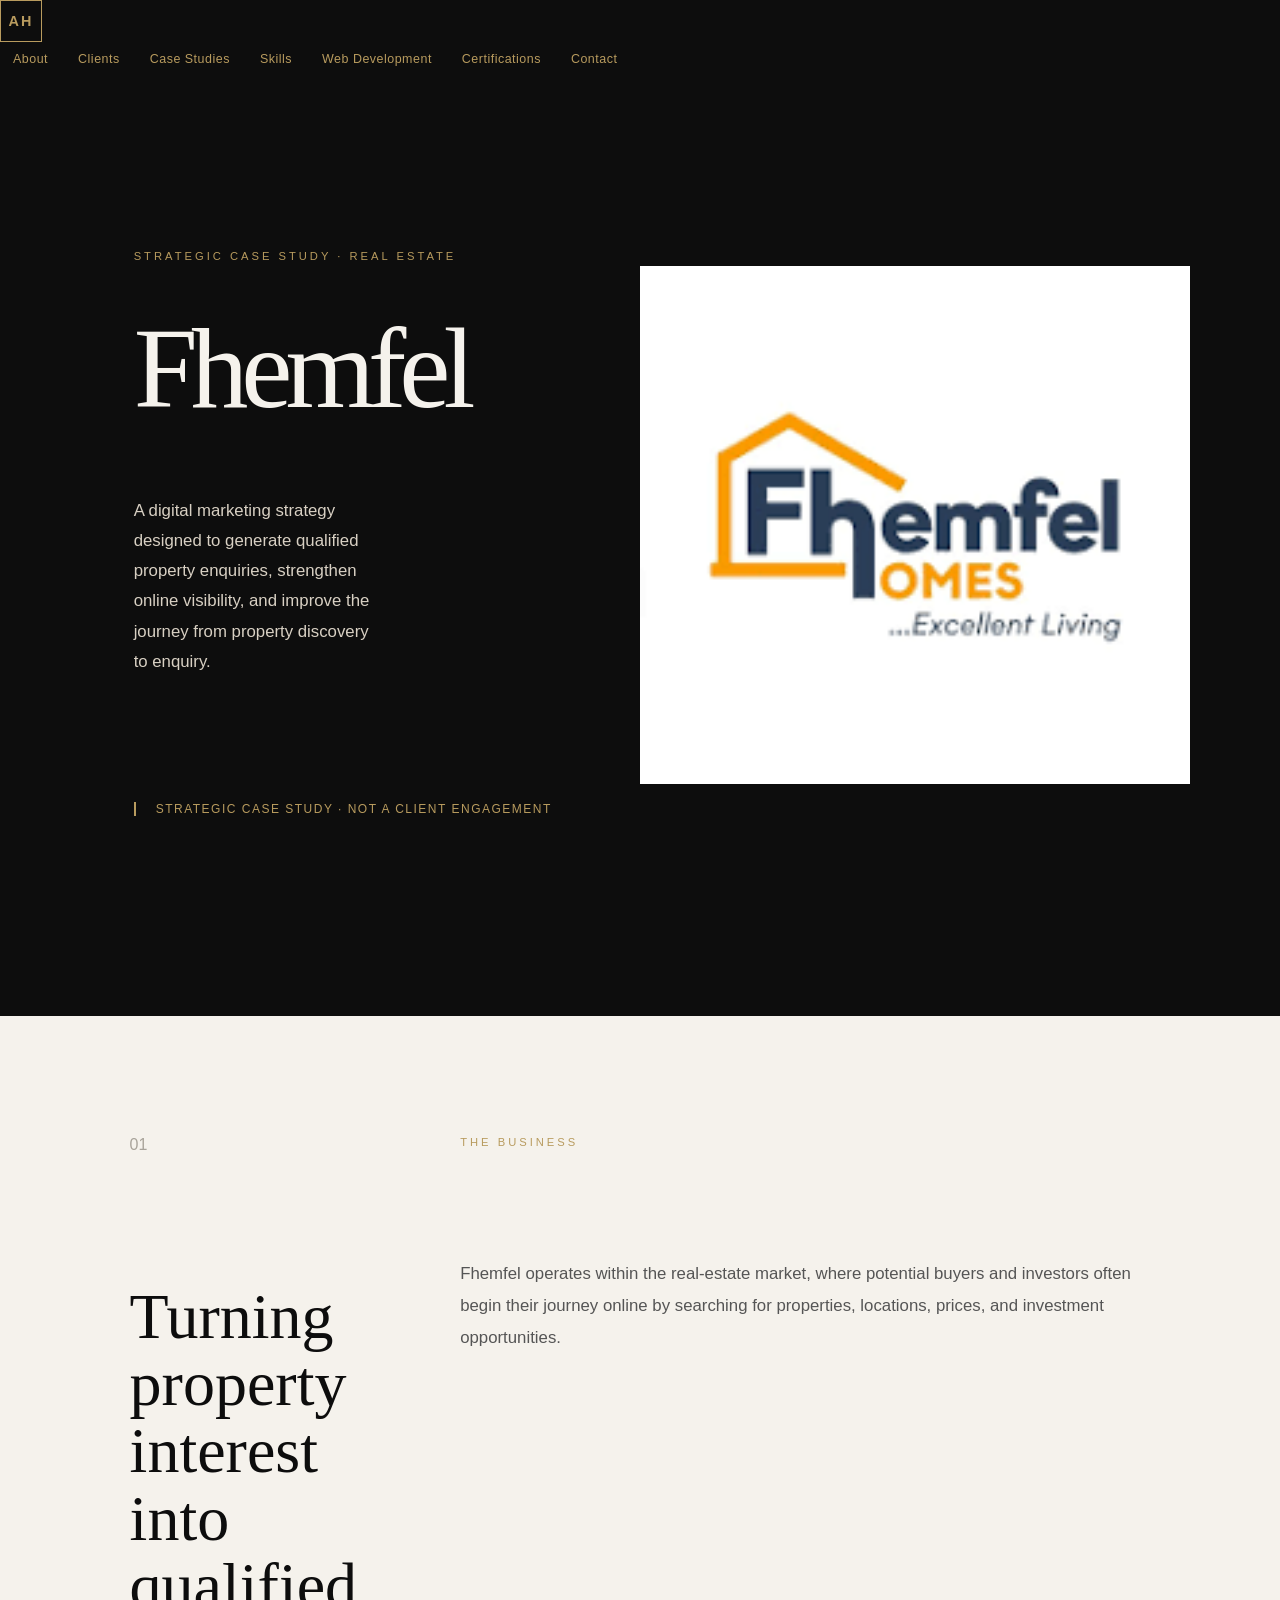
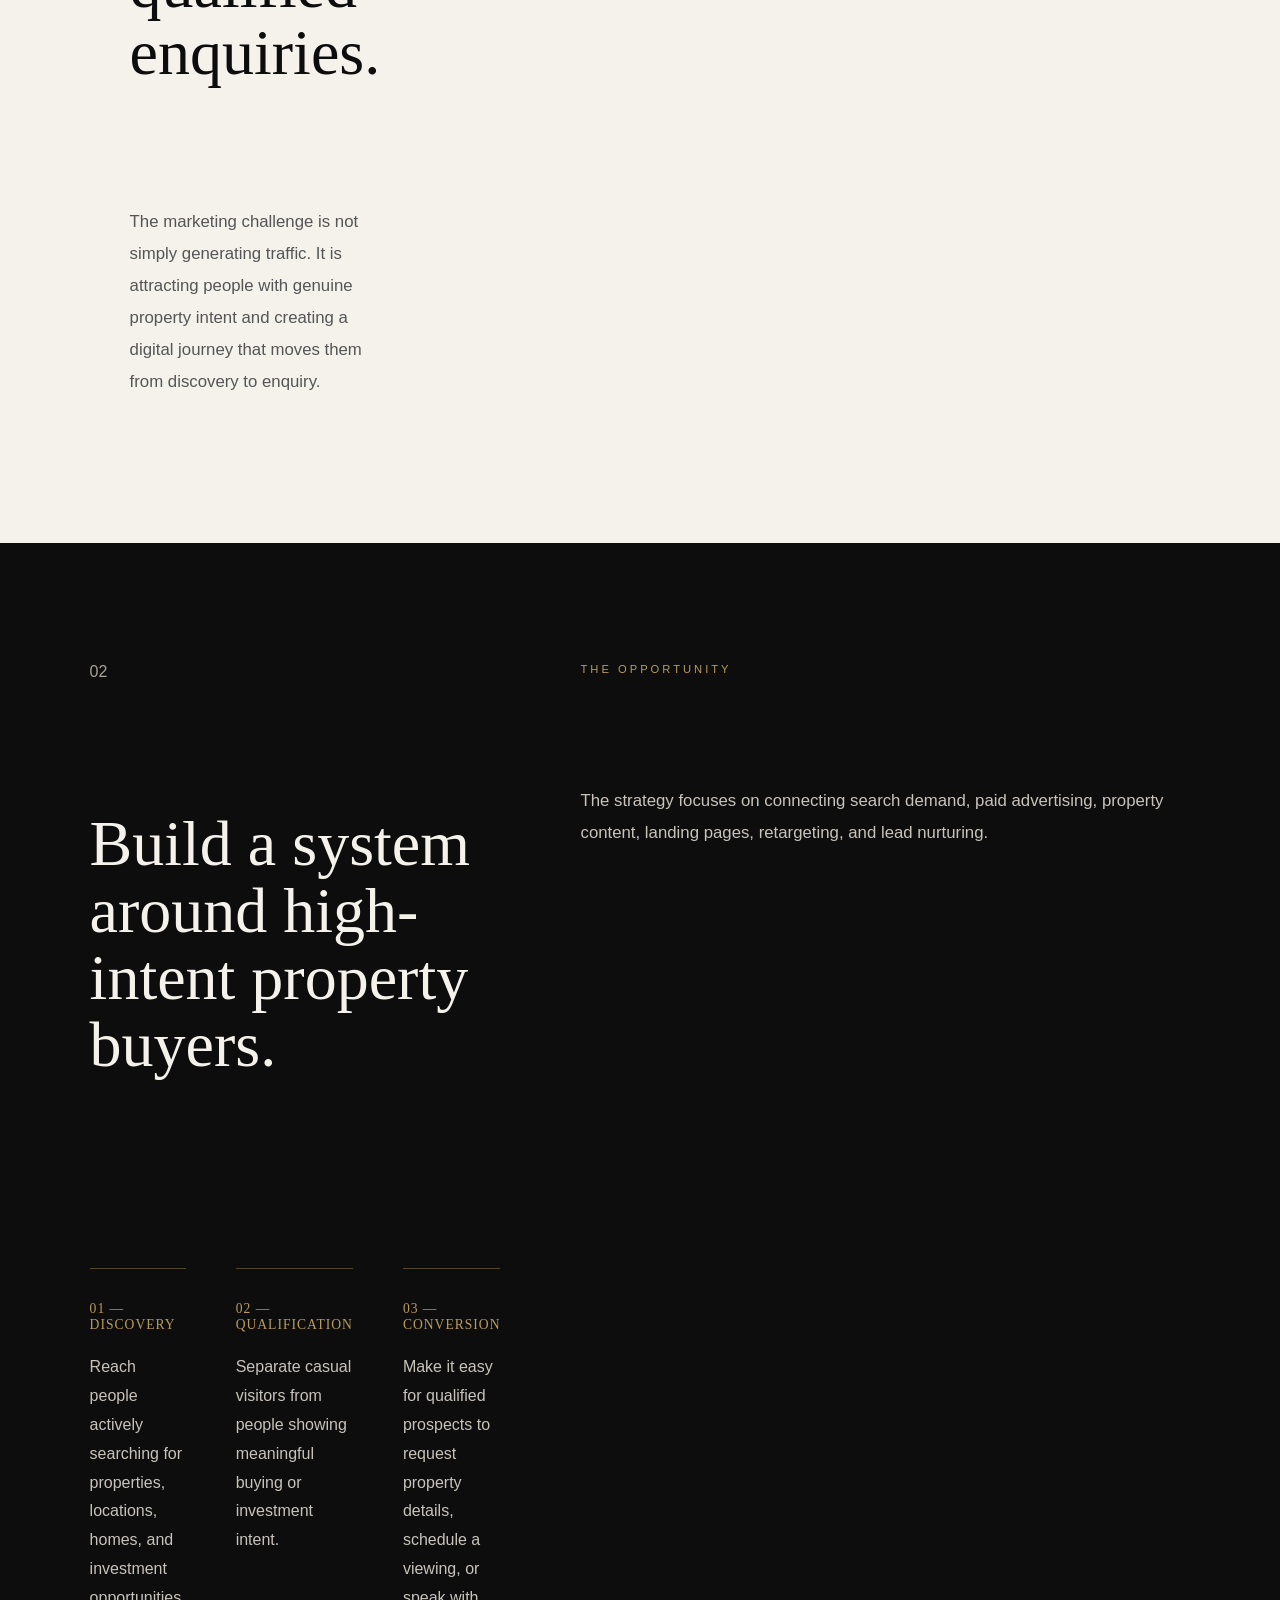
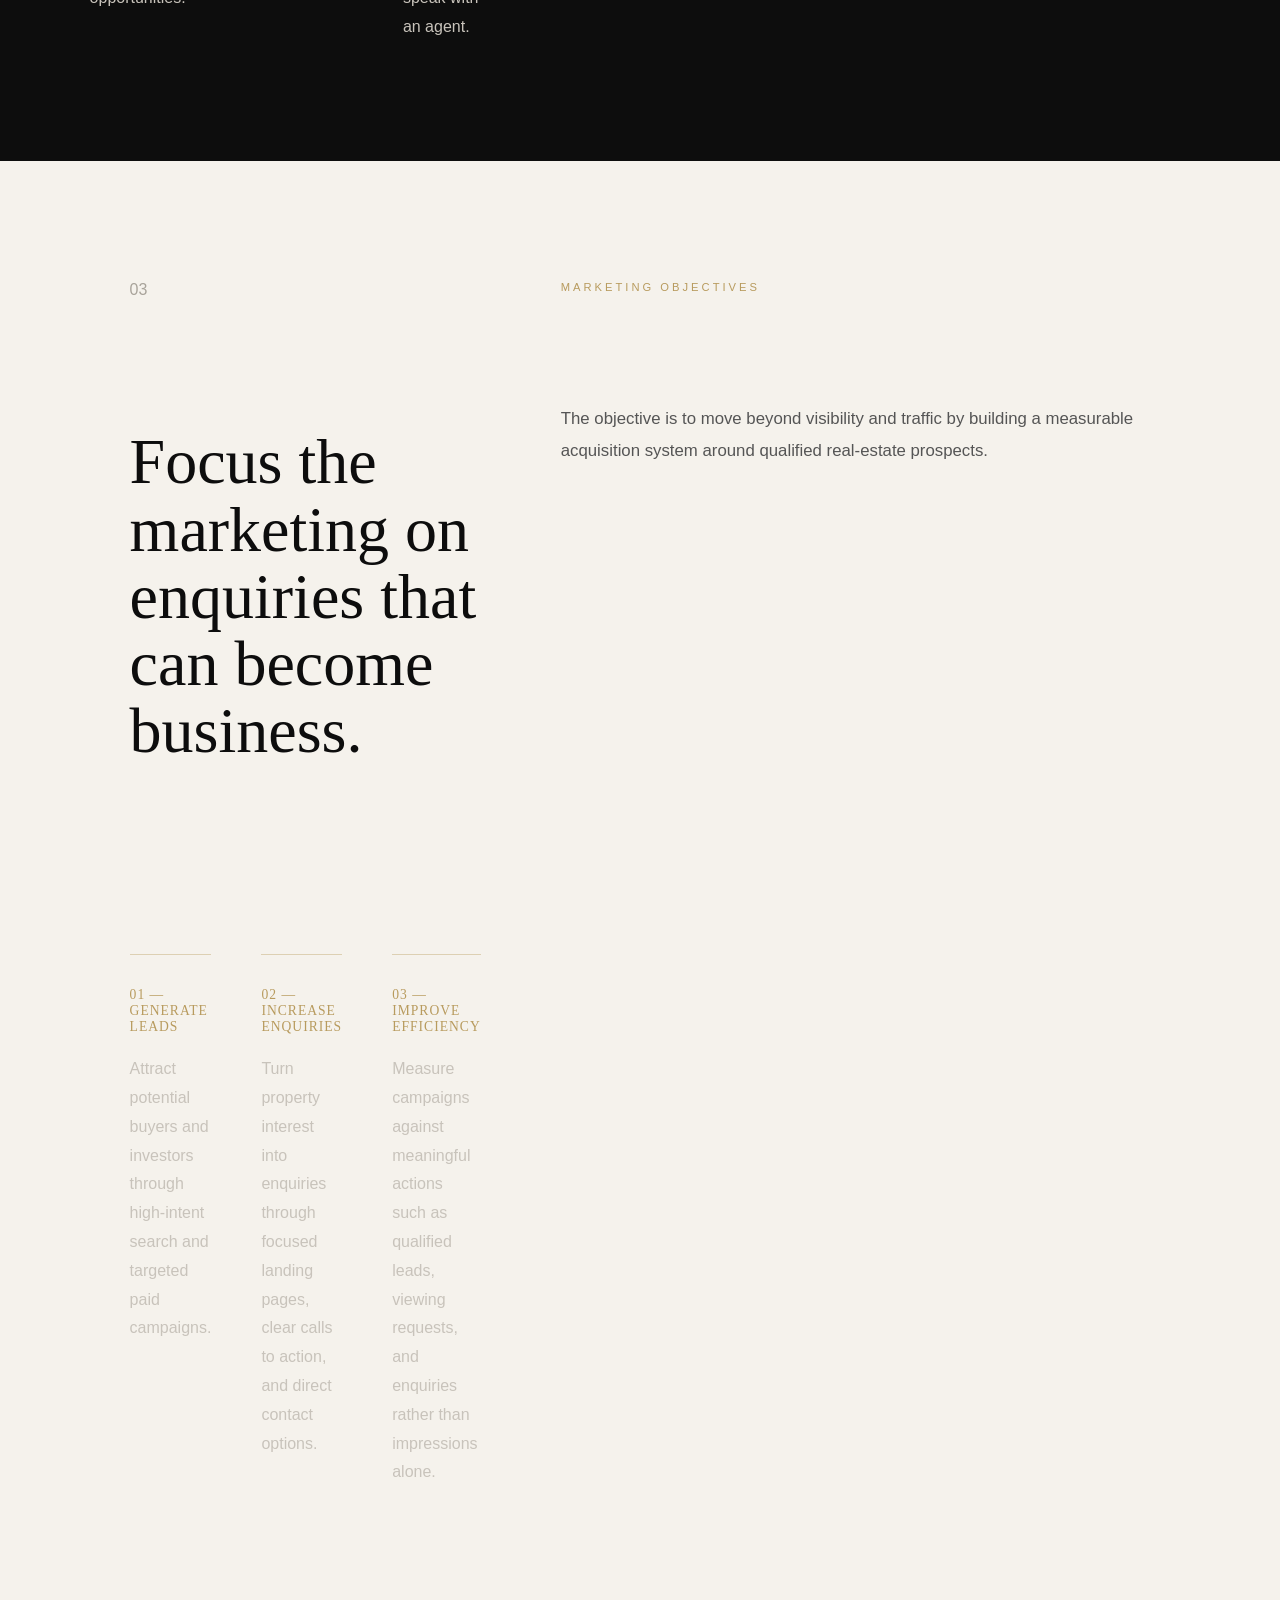
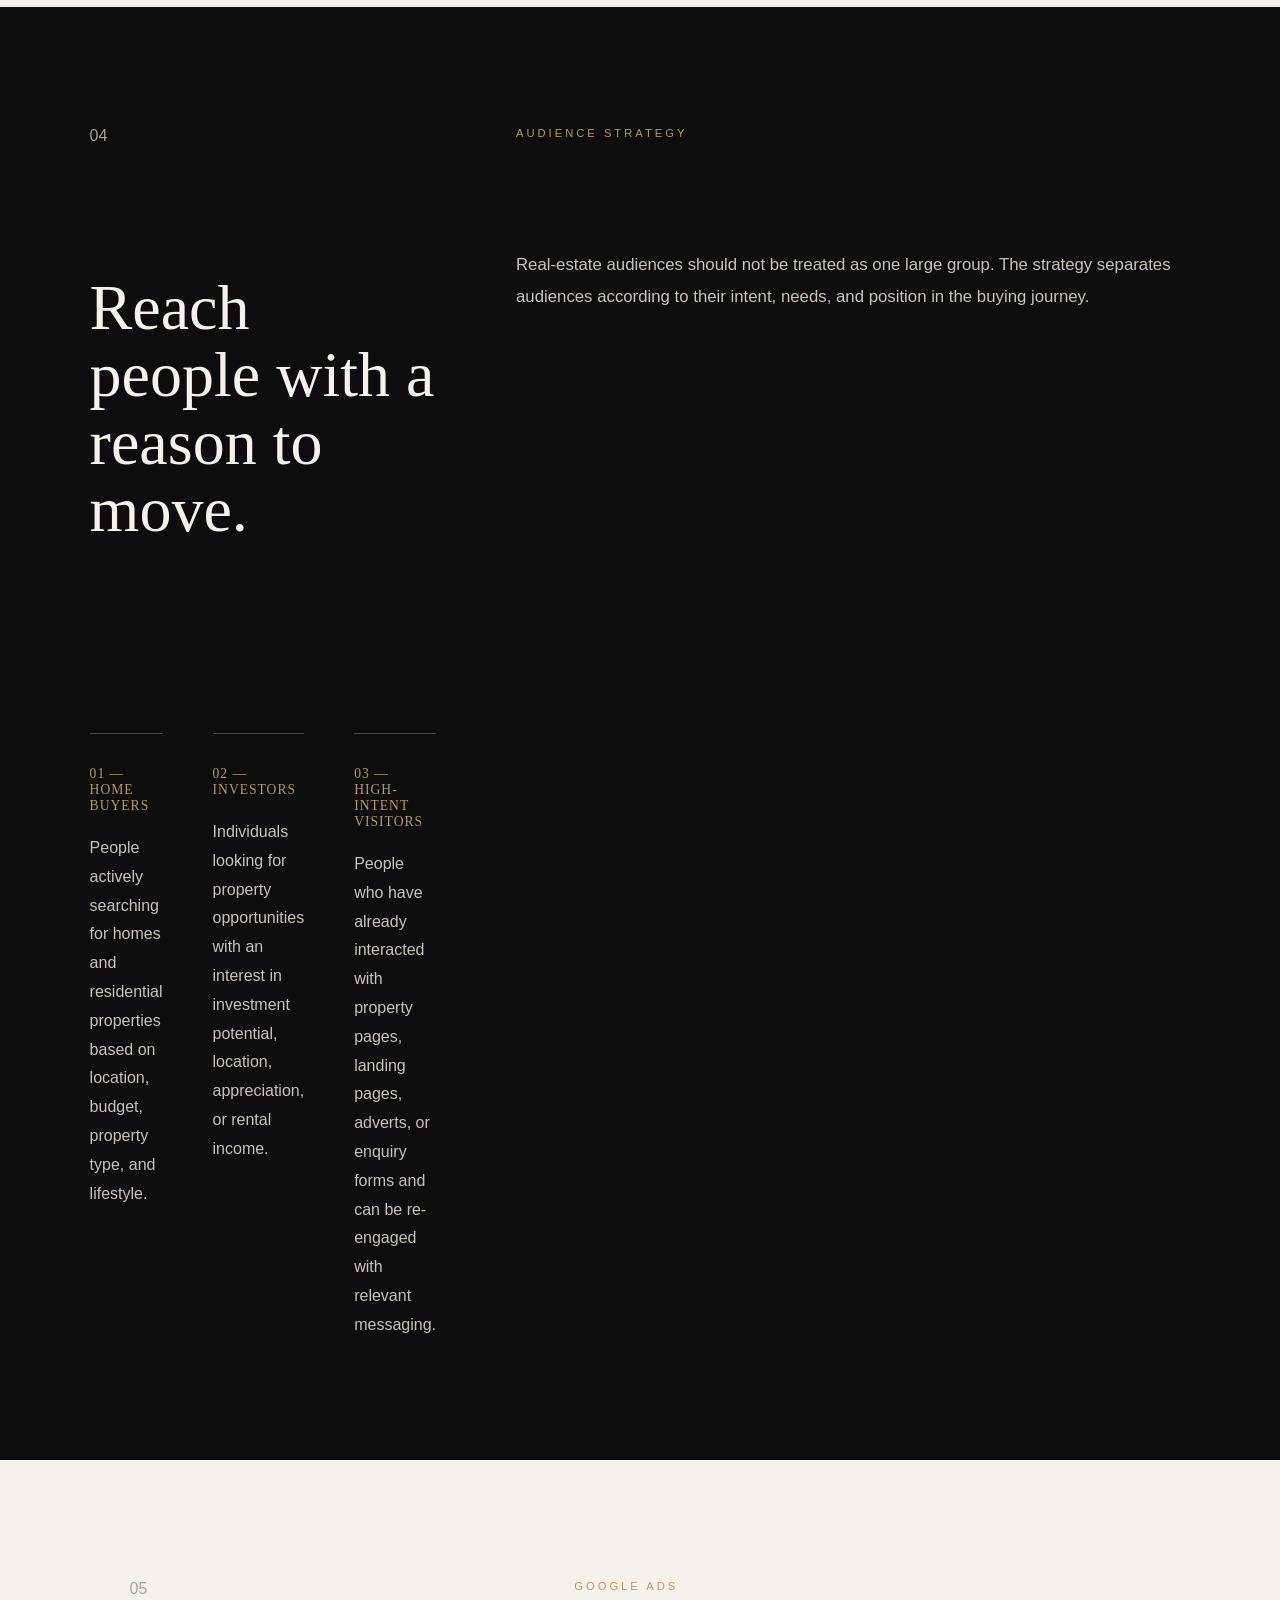
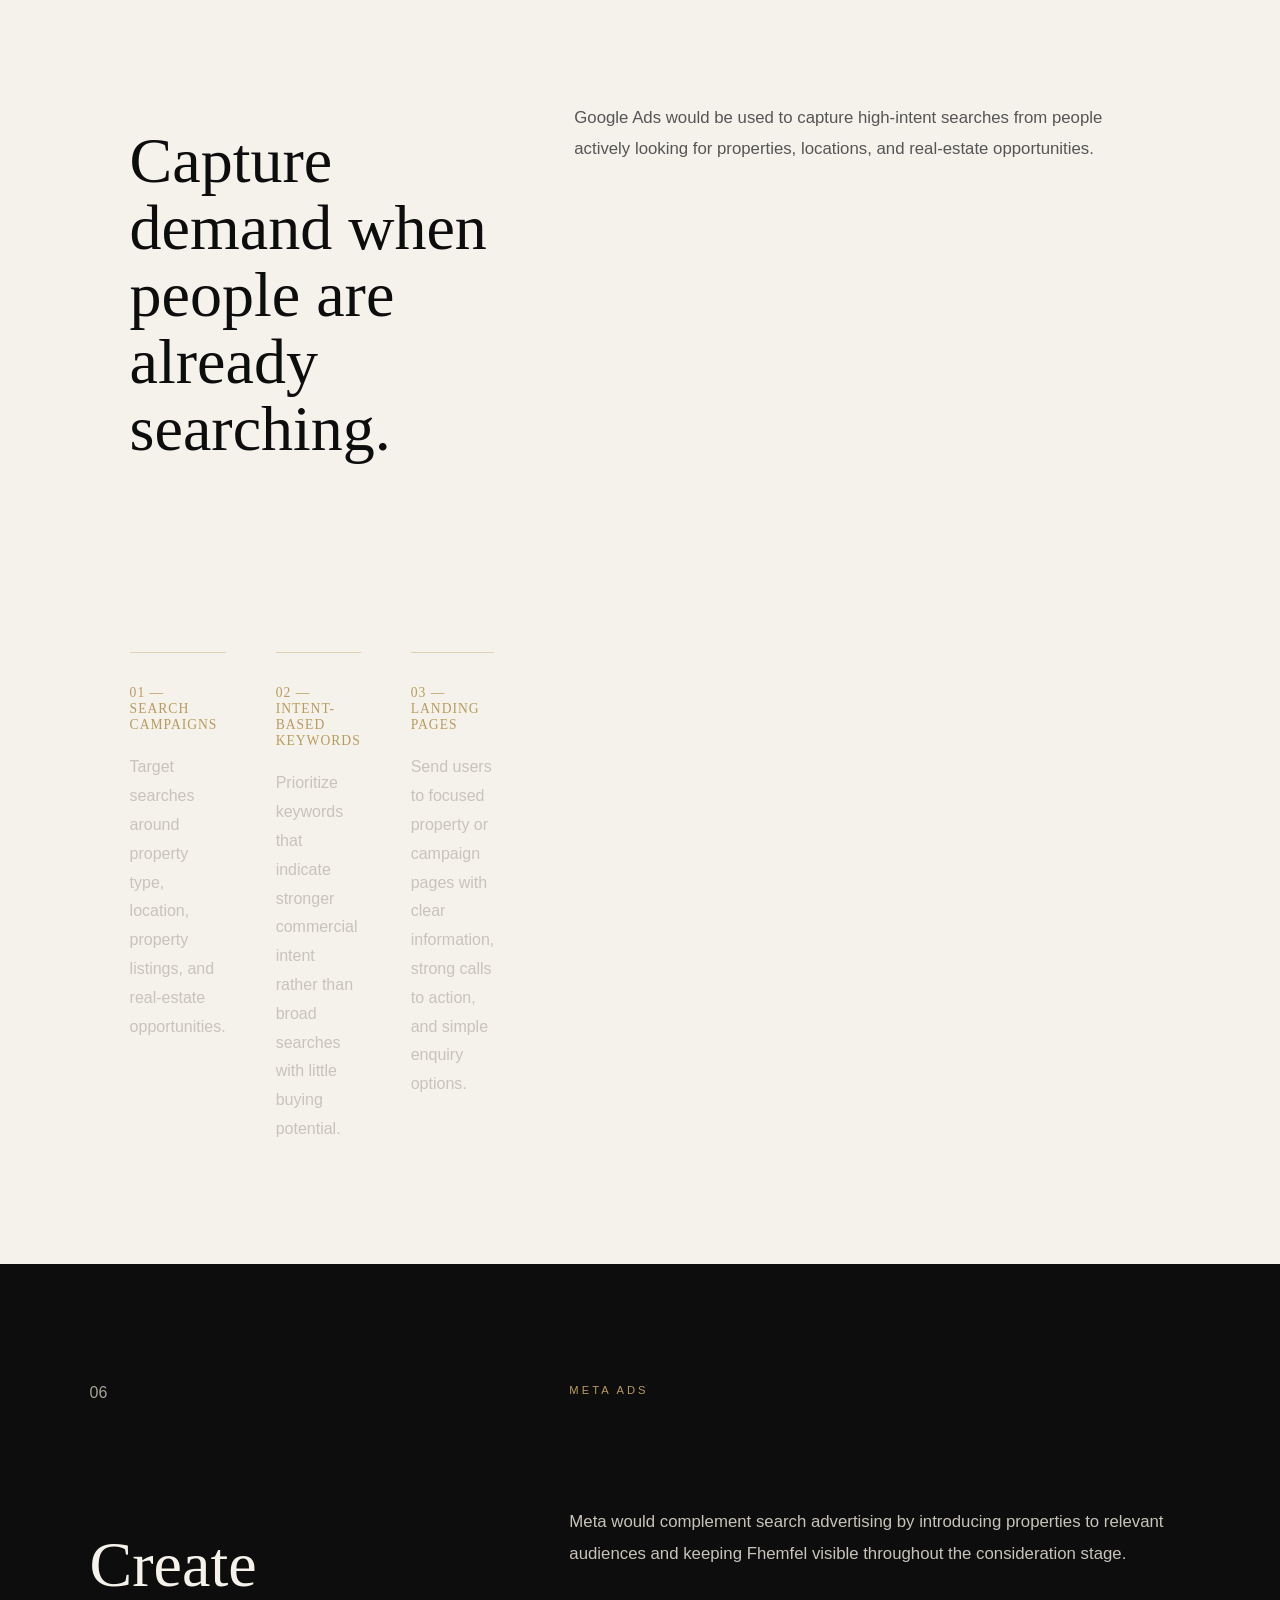
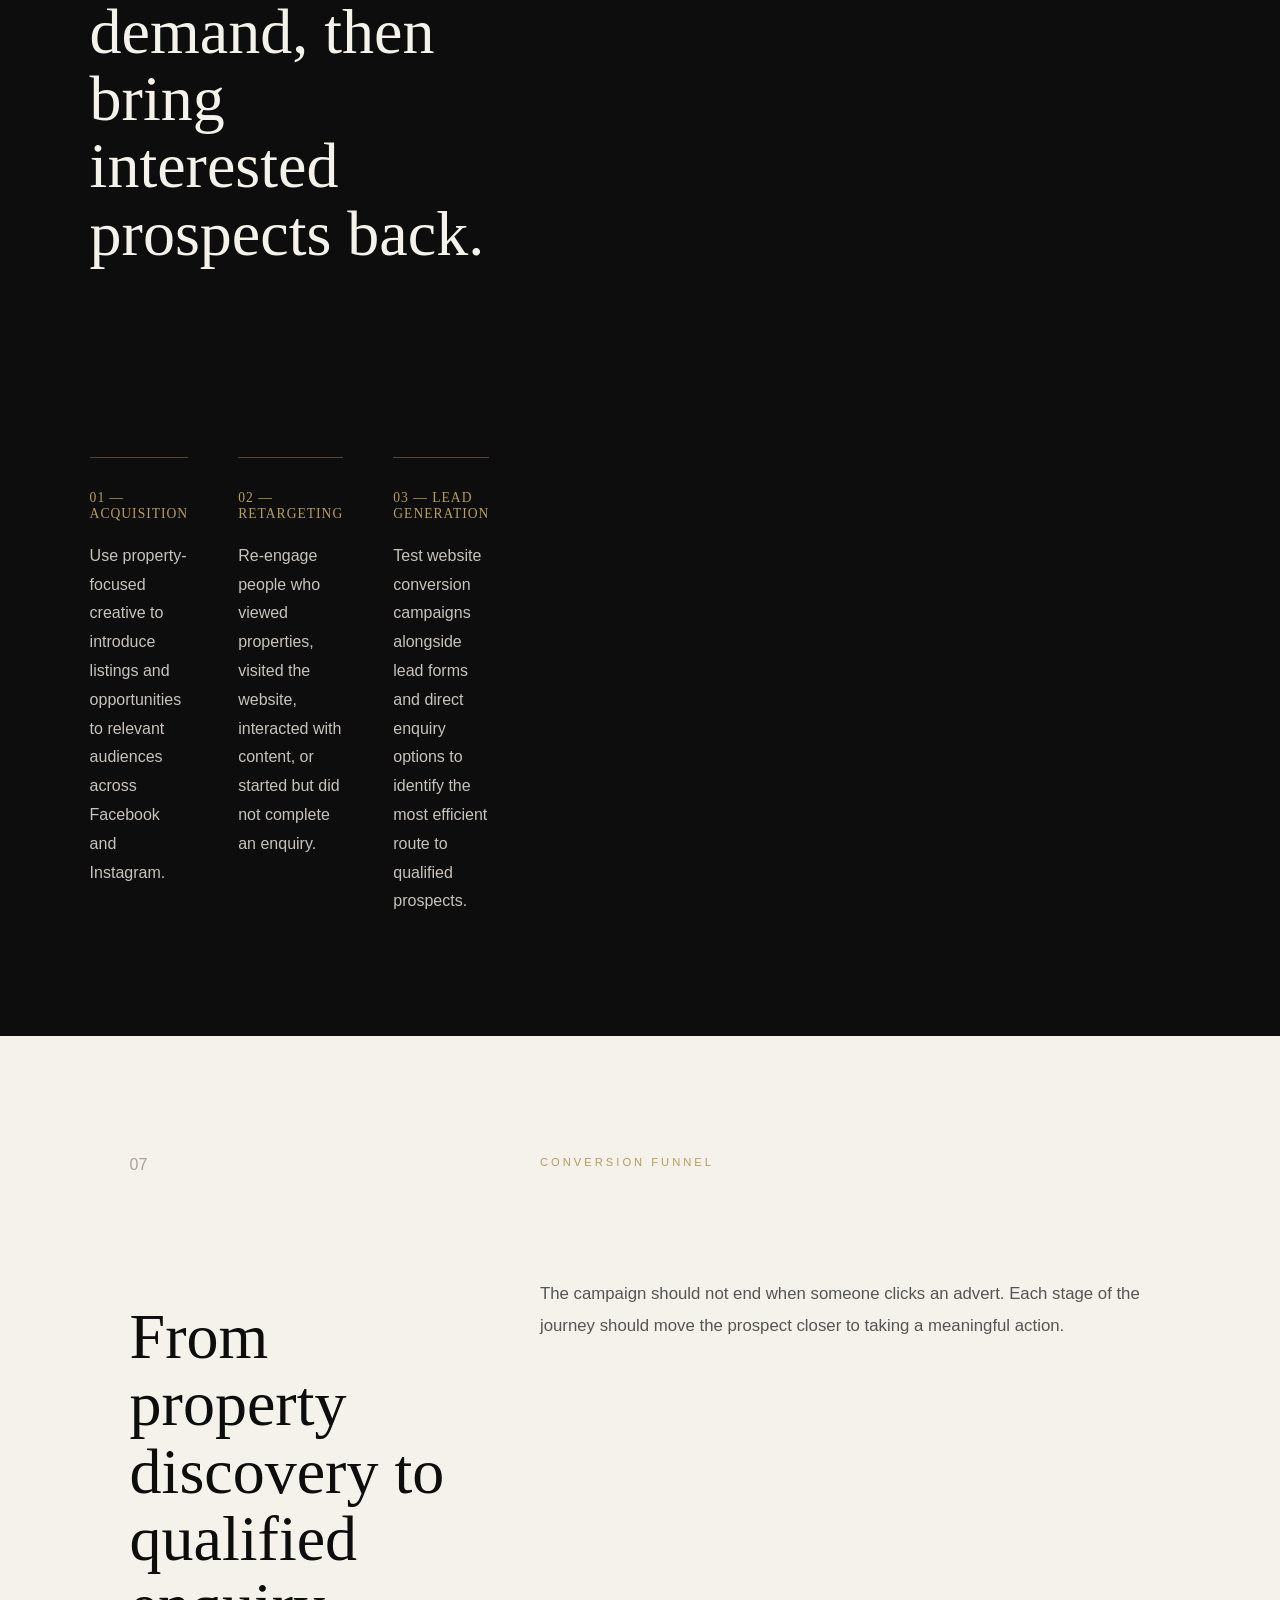
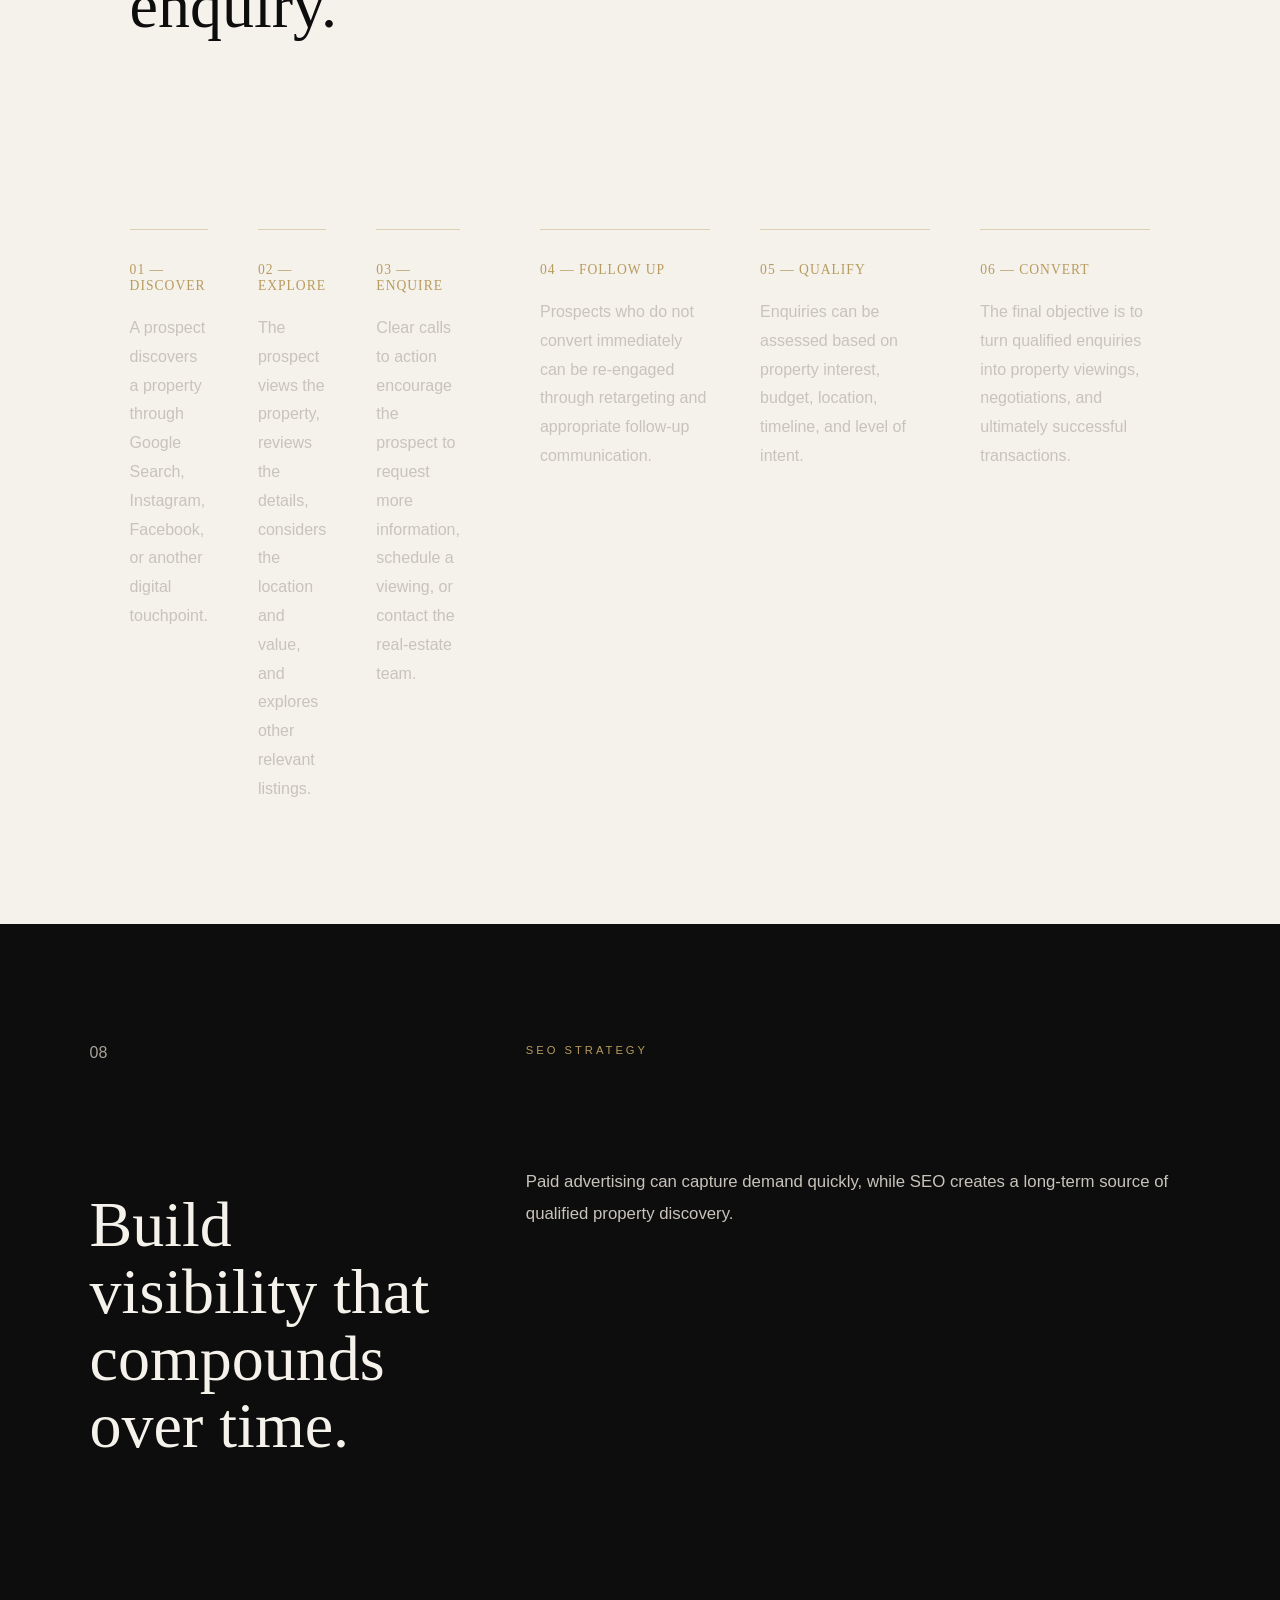
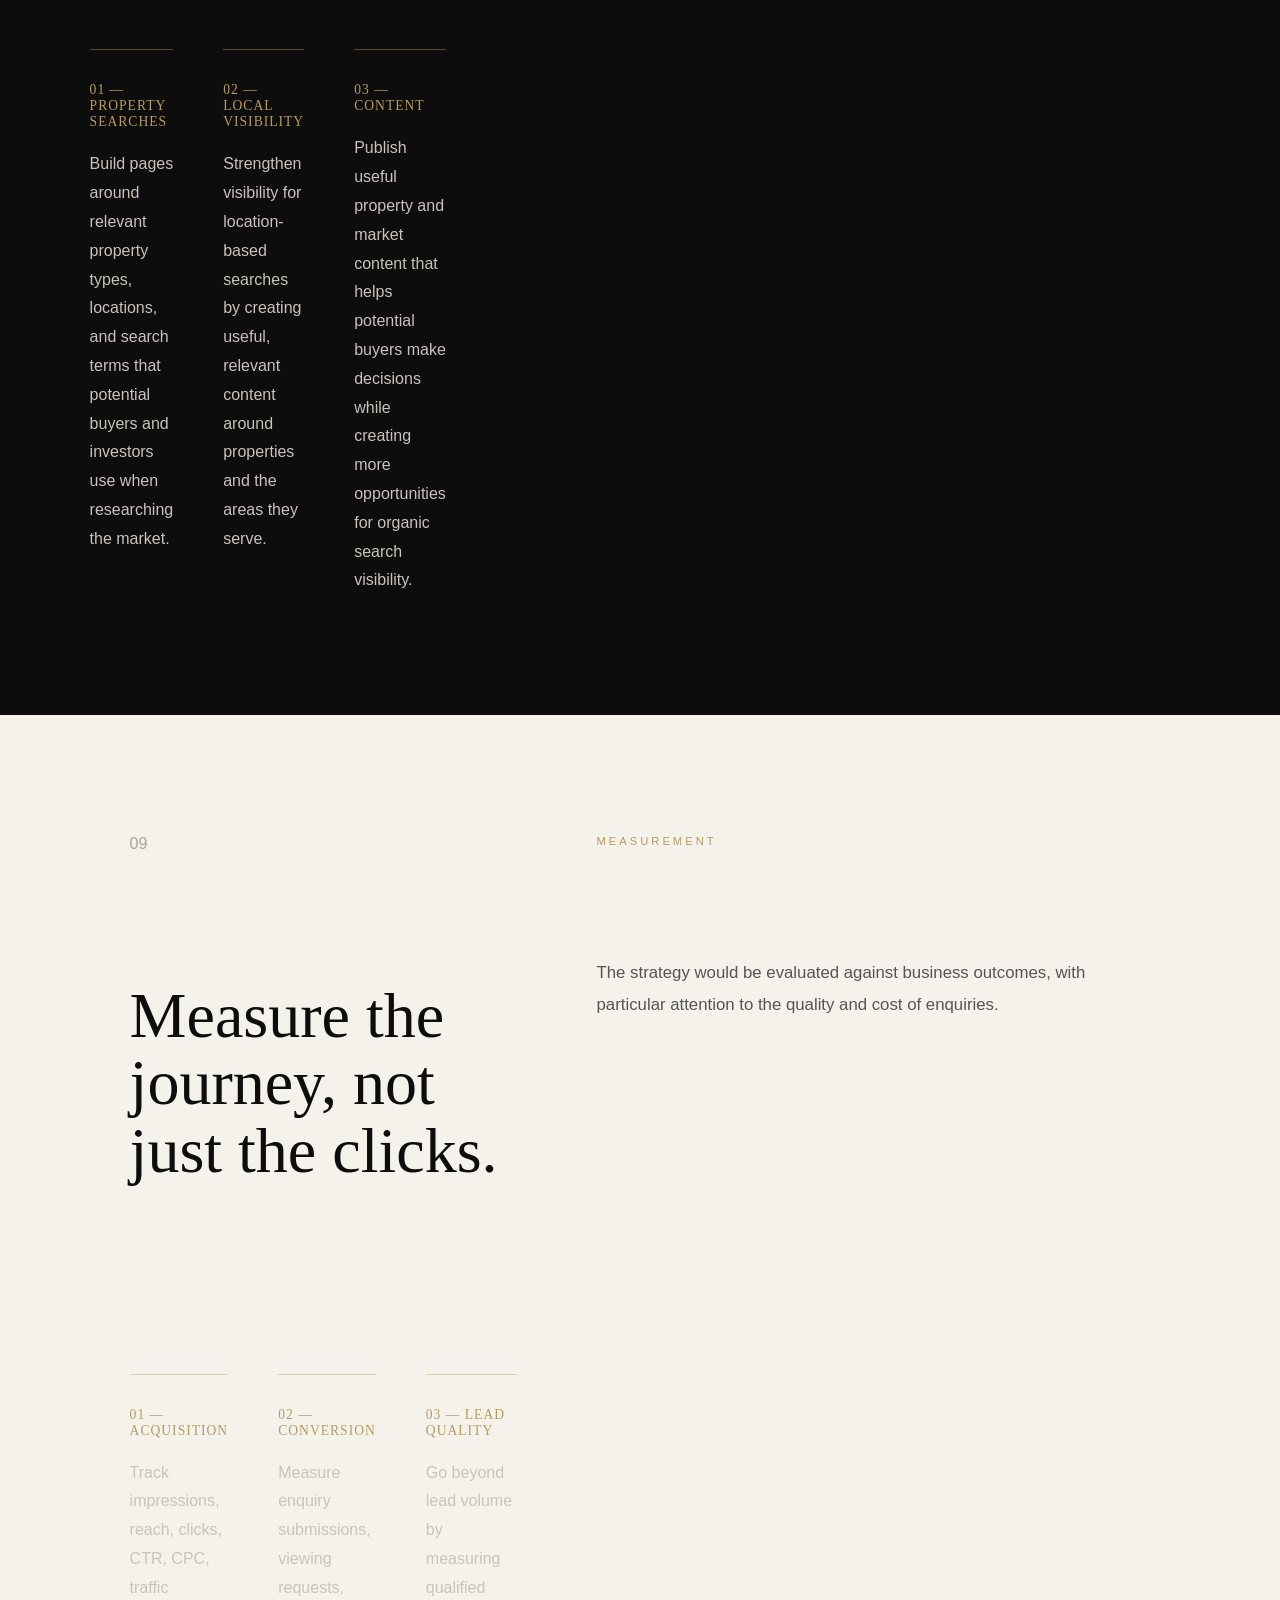
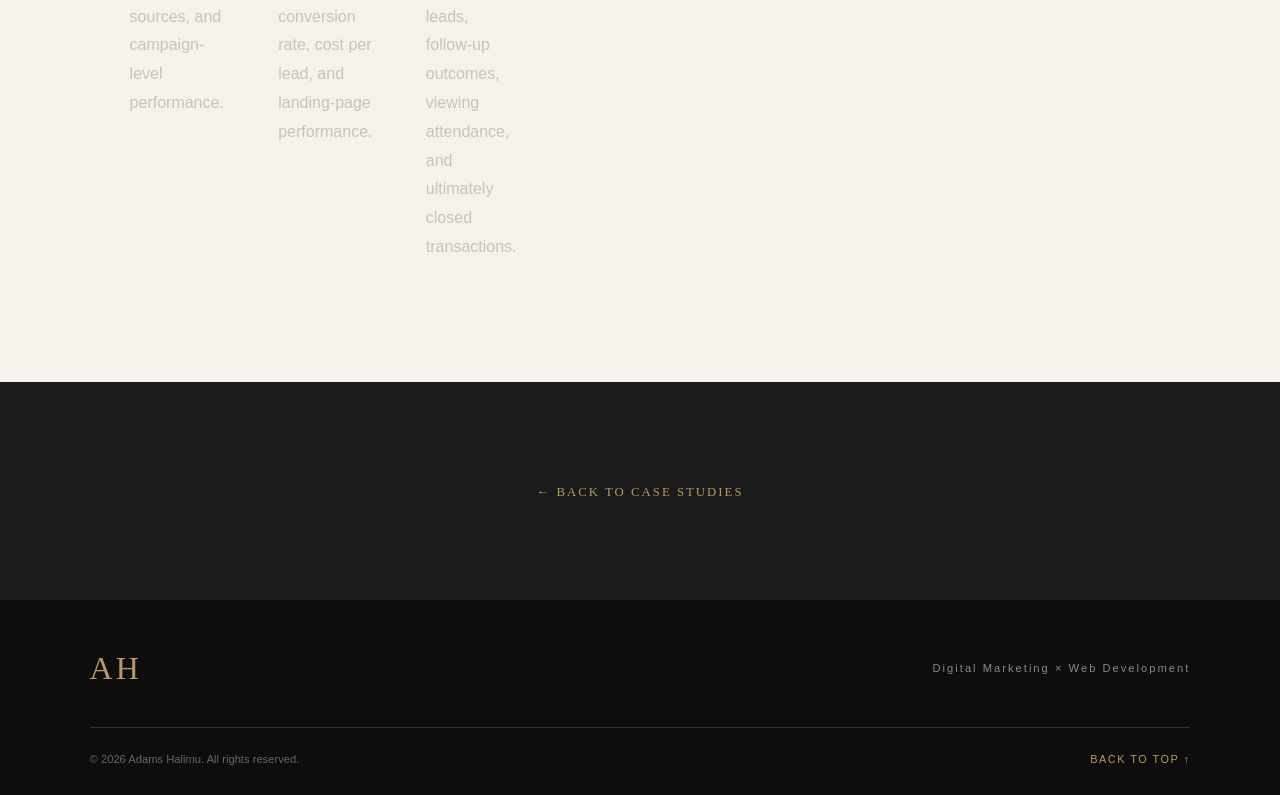
==== commit 47da5068: "Refactor HTML structure and styling for Fhemfel" ====
--- a/fhemfel.html
+++ b/fhemfel.html
@@ -233,7 +233,7 @@
         <div class="case-hero-image">
 
             <img
-                src="../images/Fhemfel.png"
+                src="Fhemfel.png"
                 alt="Fhemfel real estate property"
             >
 
@@ -797,4 +797,4 @@
     <script src="../script.js"></script>
 
 </body>
-</html>+</html>
